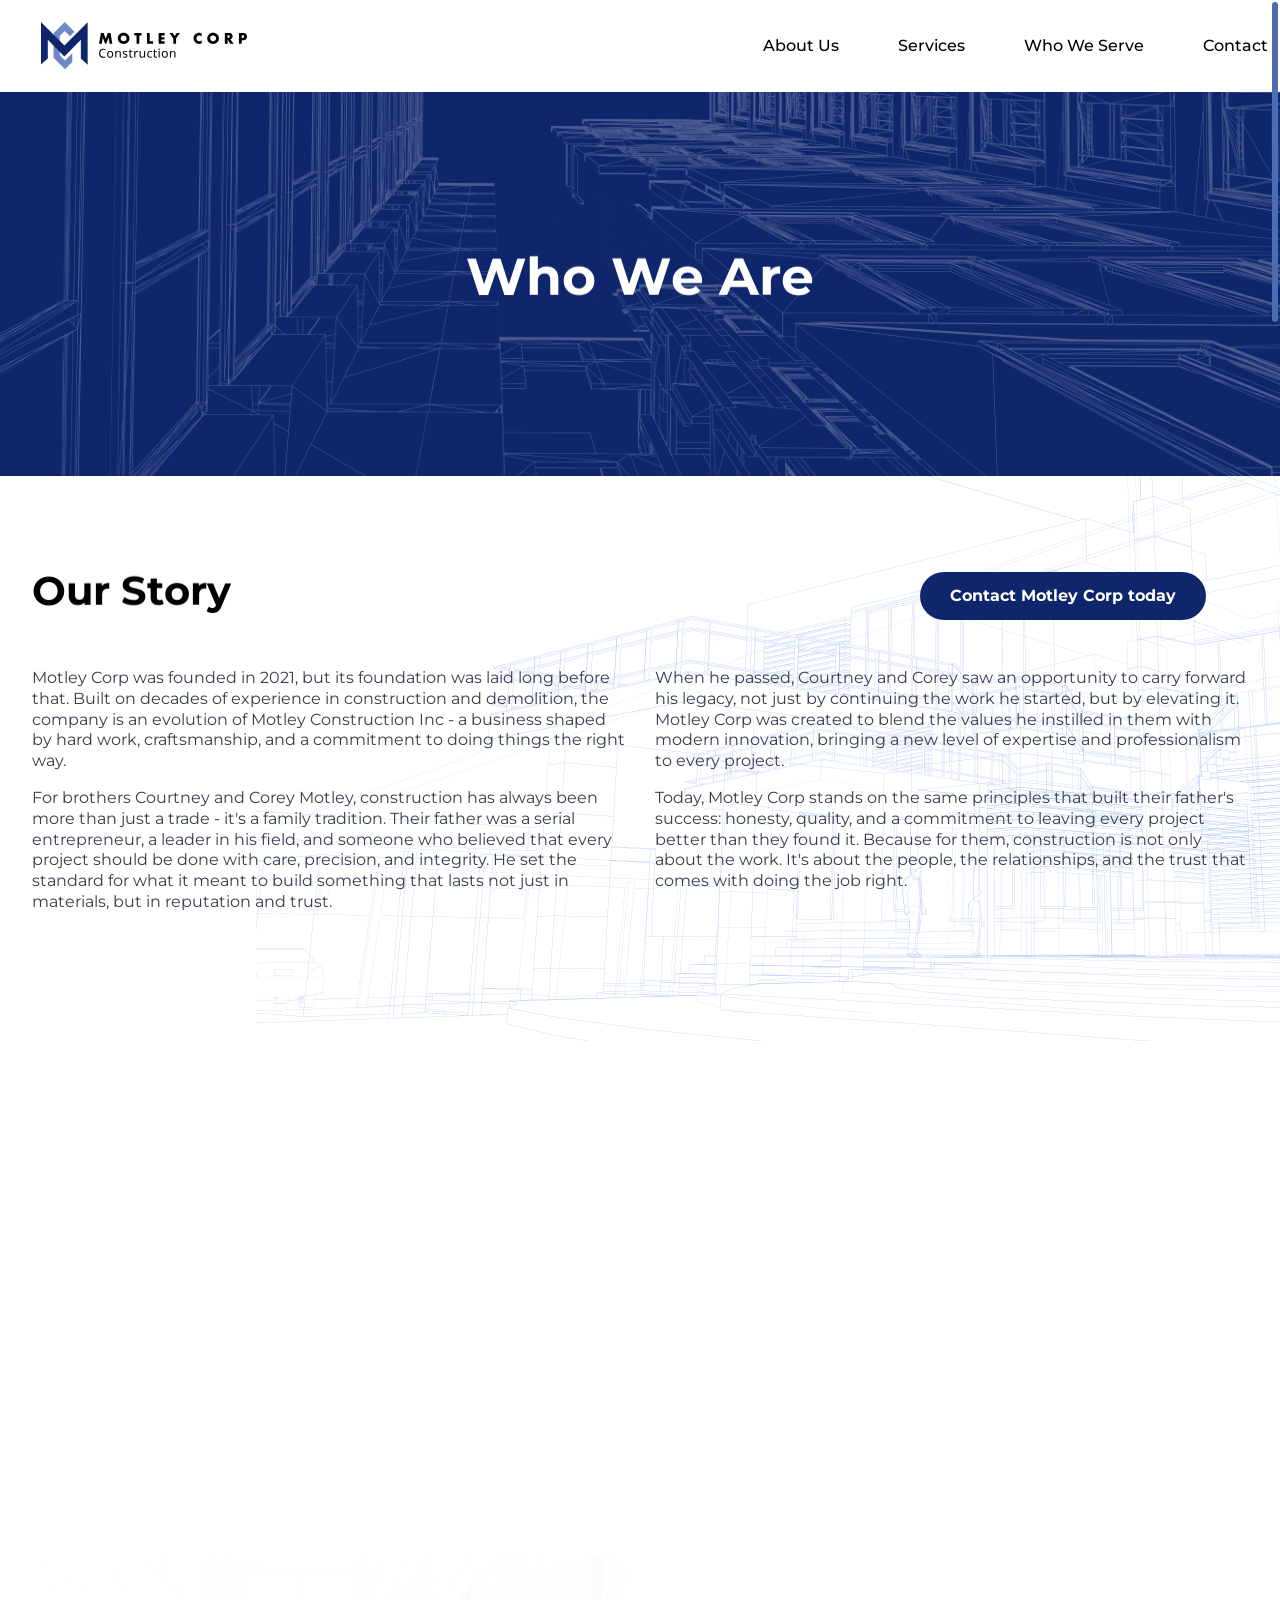
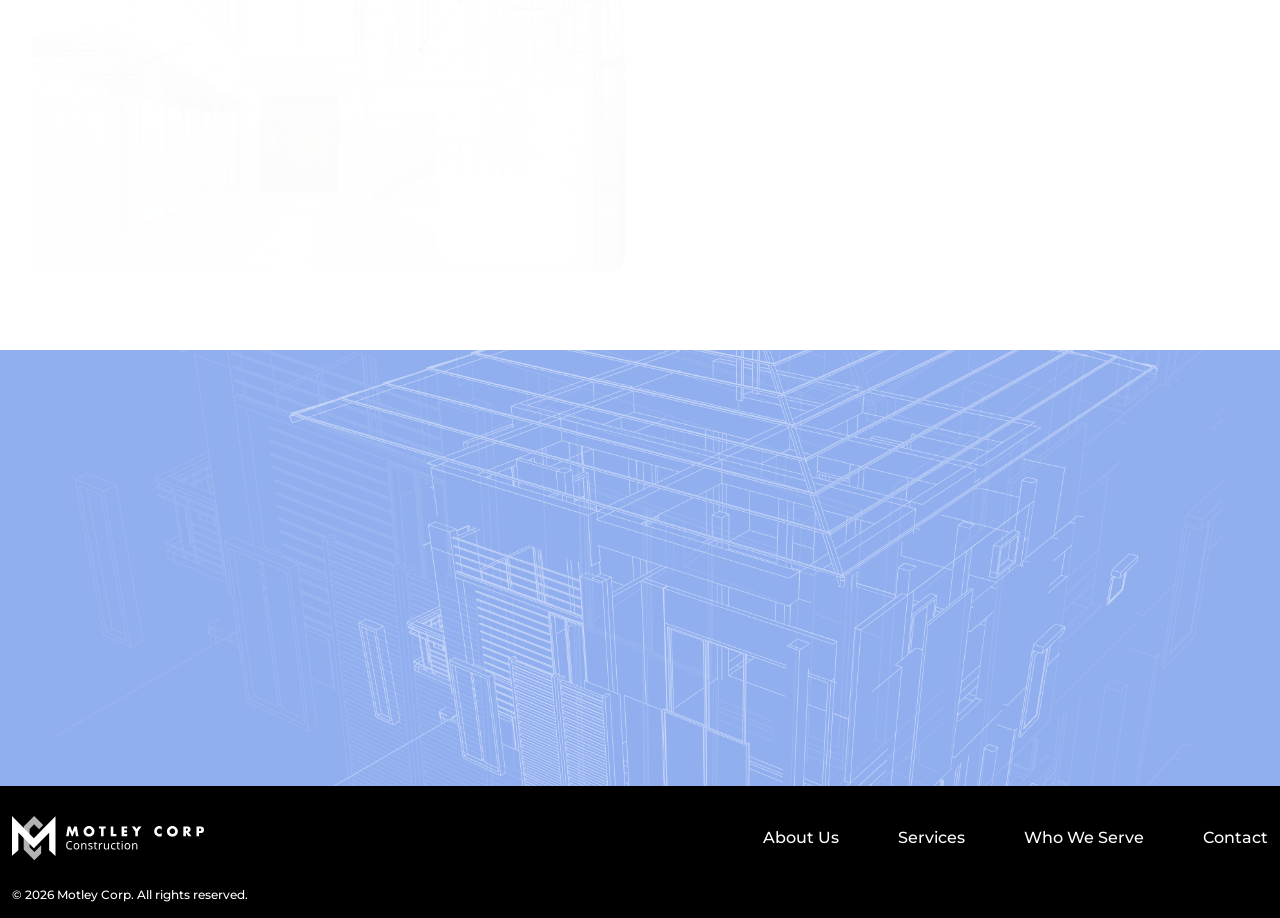
==== about.html @ 01f50917 "animation fix and about page added" ====
<!DOCTYPE html>                                                                                                                                                                    
<html lang="en">
	<head>
		<meta charset="UTF-8">
		<meta name="viewport" content="width=device-width, initial-scale=1.0">
		<title>About</title>
		<link rel="stylesheet" href="assets/css/bootstrap.min.css">
		<link rel="stylesheet" href="assets/css/overlayscrollbars.min.css">
		<link rel="stylesheet" href="assets/css/main.css">
		<link rel="stylesheet" href="assets/css/responsive.css">
	</head>
	<body data-overlayscrollbars-initialize>
		<!-- Mobile Offcanvas Menu -->                                                                                                                                                                          
		<div class="offcanvas header-offcanvas offcanvas-end" tabindex="-1" id="offcanvasRight" aria-labelledby="offcanvasRightLabel">
			<div class="offcanvas-header justify-content-end">                                                                                                                                                  
				<button type="button" class="btn-close d-flex align-items-center justify-content-center flex-column" data-bs-dismiss="offcanvas" aria-label="Close">
				<span></span>
				<span></span>
				</button>
			</div>
			<div class="offcanvas-body">
				<nav class="mobile-nav">
					<ul>
						<li><a href="#">About Us</a></li>
						<li><a href="#">Services</a></li>
						<li><a href="#">Who We Serve</a></li>
						<li><a href="#">Contact</a></li>
					</ul>
				</nav>
			</div>
		</div>
		<!-- Header Section -->
		<header class="header-area">
			<div class="container">
				<div class="row align-items-center">
					<div class="col-auto">
						<a href="index.html" class="header-logo">
						<img src="assets/image/header-logo.svg" alt="Logo">
						</a>
					</div>
					<div class="col">
						<nav class="main-menu text-end d-none d-lg-block">
							<ul>
								<li><a href="#">About Us</a></li>
								<li><a href="#">Services</a></li>
								<li><a href="#">Who We Serve</a></li>
								<li><a href="#">Contact</a></li>
							</ul>
						</nav>
						<div class="d-flex justify-content-end d-lg-none">
							<button class="humbarger-btn" type="button" data-bs-toggle="offcanvas" data-bs-target="#offcanvasRight" aria-controls="offcanvasRight" aria-label="Menu">
							<span></span>
							<span></span>
							<span></span>
							</button>
						</div>
					</div>
				</div>
			</div>
		</header>
		<!-- header fix -->
		<div class="header-fix"></div>
		<!-- header fix -->
		<!-- main -->
		<main>
			<!-- banner section start -->
			<section class="banner-area position-relative d-flex align-items-center justify-content-center secondary-banner banner-area-about">
				<div class="banner-shape-img bg-fix position-absolute top-0 start-0 h-100 w-100 z-2" style="background-image: url('assets/image/banner/about-banner-shape.png');"></div>
				<div class="container position-relative z-3">
					<div class="banner-content-wrapper text-center mx-auto">
						<h1 class="text-white hero-title mb-0">Who We Are</h1>
					</div>
				</div>
			</section>
			<!-- banner section end -->

			<!-- about container section start -->
			<section class="about-container-section position-relative z-3 overflow-hidden">
				<div class="our-story-shape bg-fix position-absolute" style="background-image: url('assets/image/about/our-story-shape-02.png');"></div>
				<!-- our story -->
				<div class="our-story-area">
					<div class="container">
							<div class="section-title-wrapper">
								<div class="row align-items-center gy-3">
									<div class="col-md-6">
										<h2 class="mb-0 hero-title">Our Story</h2>
									</div>
									<div class="col-md-6 ">
										<div class="animation-line text-md-end">
											<a href="#" class="btn-1 version-2">Contact Motley Corp today</a>
										</div>
										
									</div>
								</div>
							</div>
							<div class="our-story-des">
								<div class="row">
									<div class="col-md-6">
										<div class="animation-line mb-p" animation-dealy="0.3">
											<p>
											Motley Corp was founded in 2021, but its foundation was laid long before that. Built on decades of experience in construction and demolition, the company is an evolution of Motley Construction Inc - a business shaped by hard work, craftsmanship, and a commitment to doing things the right way.
											</p>
											<p>
											For brothers Courtney and Corey Motley, construction has always been more than just a trade - it's a family tradition. Their father was a serial entrepreneur, a leader in his field, and someone who believed that every project should be done with care, precision, and integrity. He set the standard for what it meant to build something that lasts not just in materials, but in reputation and trust.
											</p>
										</div>
		
									</div>
									<div class="col-md-6 mb-p">
										<div class="animation-line mb-p" animation-dealy="0.3">
											<p>
											When he passed, Courtney and Corey saw an opportunity to carry forward his legacy, not just by continuing the work he started, but by elevating it. Motley Corp was created to blend the values he instilled in them with modern innovation, bringing a new level of expertise and professionalism to every project.
											</p>
											<p>
											Today, Motley Corp stands on the same principles that built their father's success: honesty, quality, and a commitment to leaving every project better than they found it. Because for them, construction is not only about the work. It's about the people, the relationships, and the trust that comes with doing the job right.
											</p>
										</div>
									</div>
								</div>
							</div>

					</div>
				</div>
				<!-- values section -->
				<div class="values-section">
					<div class="container">
						<h2 class="hero-title mb-0 text-center">Our Values</h2>

						<div class="value-card-wrapper animation-line" animation-dealy="0.3">
							<div class="row gy-4">
								<div class="col-sm-6 col-lg-4">
									<div class="value-card mb-p text-center text-sm-start">
										<div class="icon-box rounded-circle mx-auto ms-sm-0 me-sm-auto d-flex align-items-center justify-content-center primary-bg">
											<img src="assets/image/value-card/value-icon-01.svg" alt="Integrity">
										</div>
										<h5>Integrity</h5>
										<p>
											We believe in transparent communication,<br> honesty, and accountability at every stage.
										</p>
									</div>
								</div>
								<div class="col-sm-6 col-lg-4">
									<div class="value-card mb-p text-center text-sm-start">
										<div class="icon-box rounded-circle mx-auto ms-sm-0 me-sm-auto d-flex align-items-center justify-content-center">
											<img src="assets/image/value-card/value-icon-02.svg" alt="Quality">
										</div>
										<h5>Quality Craftsmanship</h5>
										<p>
											Excellence is at the core of everything we do.
										</p>
									</div>
								</div>
								<div class="col-sm-6 col-lg-4">
									<div class="value-card mb-p text-center text-sm-start">
										<div class="icon-box rounded-circle mx-auto ms-sm-0 me-sm-auto d-flex align-items-center justify-content-center primary-bg">
											<img src="assets/image/value-card/value-icon-03.svg" alt="Safety">
										</div>
										<h5>Safety & Sustainability</h5>
										<p>
											We minimize environmental impact and <br>ensure safe working conditions for every<br> project.
										</p>
									</div>
								</div>
							</div>
						</div>

					</div>
				</div>
				<!-- our mission section -->
				<section class="mission-section">
						<div class="container">
							<div class="row align-items-center gx-0 gy-4">
								<div class="col">
									<div class="mission-img animation-line">
										<img src="assets/image/mission/mission-img.jpg" alt="Our Mission">
									</div>
								</div>
								
								<div class="col">
									<div class="mission-content">
										<h2 class="hero-title">Our Mission</h2>
										<div class="animation-line mb-p" animation-dealy="0.3">
											<p>
											Motley Corp is built on grit, determination, and a commitment to doing things the right way - values we carry into every project we take on. At Motley Corp, we believe construction is more than just brick and steel; it's about creating opportunity, preserving legacies, and strengthening communities. We combine time-tested techniques with modern efficiency to ensure every project is completed with integrity, precision, and pride. From demolition to development, we're here to shape the future - one build at a time.
										</p>
										</div>
									</div>
								</div>
							</div>
						</div>
					</section>
			</section>
			<!-- about container section end -->

			<!-- banner section start -->
			<section class="banner-area position-relative d-flex align-items-center justify-content-center secondary-banner  thirdary-banner overflow-hidden">
				<div class="banner-shape-img bg-fix position-absolute  z-2" style="background-image: url('assets/image/banner/cta-bottom-img.png');"></div>
				<div class="container position-relative z-3">
					<div class="banner-content-wrapper text-center mx-auto">
						<div class="banner-logo mx-auto mb-3 animation-line">
							<img src="assets/image/banner/banner-logo.svg" alt="Motley Corp Logo">
						</div>
						<h2 class="text-white hero-title mb-0">Demolishing the Past to Build the Future</h2>
					</div>
				</div>
			</section>
			<!-- banner section end -->
		</main>
		<!-- main -->
		<!-- footer section start -->
		<footer class="footer-area z-3 overflow-hidden">
			<div class="container">
				<div class="footer-top">
					<div class="row align-items-center">
						<div class="col col-auto">
							<div class="footer-logo text-center text-md-start mb-4 mb-md-0">
								<a href="index.html">
								<img src="assets/image/footer-logo.svg" alt="Motley Corp Logo">
								</a>
							</div>
						</div>
						<div class="col">
							<div class="footer-links text-center text-md-end">
								<ul class="list-unstyled mb-0">
									<li><a href="#">About Us</a></li>
									<li><a href="#">Services</a></li>
									<li><a href="#">Who We Serve</a></li>
									<li><a href="#">Contact</a></li>
								</ul>
							</div>
						</div>
					</div>
				</div>
				<div class="footer-bottom mb-p text-center text-md-start">
					<p>&copy; 2026 Motley Corp. All rights reserved.</p>
				</div>
			</div>
		</footer>
		<!-- footer section end -->
		<!-- js -->
		<script src="assets/js/jquery.min.js"></script>
		<script src="assets/js/bootstrap.bundle.min.js"></script>
		<script src="assets/js/scrollTrigger.min.js"></script>
		<script src="assets/js/gsap-split-text.js"></script>
		<script src="assets/js/gsap.min.js"></script>
		<script src="assets/js/overlayscrollbars.min.js"></script>
		<script src="assets/js/lenis.min.js"></script>
		<script src="assets/js/main.js"></script>
	</body>
</html>
---- assets/css/overlayscrollbars.min.css ----
/*! 
 * OverlayScrollbars
 * Version: 2.10.0
 * 
 * Copyright (c) Rene Haas | KingSora.
 * https://github.com/KingSora
 * 
 * Released under the MIT license.
 */.os-size-observer,.os-size-observer-listener{box-sizing:border-box;direction:inherit;overflow:hidden;pointer-events:none;scroll-behavior:auto!important;visibility:hidden}.os-size-observer,.os-size-observer-listener,.os-size-observer-listener-item,.os-size-observer-listener-item-final{left:0;position:absolute;top:0;writing-mode:horizontal-tb}.os-size-observer{border:inherit;bottom:0;box-sizing:inherit;contain:strict;display:flex;flex-direction:row;flex-wrap:nowrap;left:0;margin:-133px;padding:inherit;right:0;top:0;transform:scale(.1);z-index:-1}.os-size-observer:before{box-sizing:inherit;content:"";flex:none;height:10px;padding:10px;width:10px}.os-size-observer-appear{animation:os-size-observer-appear-animation 1ms forwards}.os-size-observer-listener{border:inherit;box-sizing:border-box;flex:auto;margin:-133px;padding:inherit;position:relative;transform:scale(10)}.os-size-observer-listener.ltr{margin-left:0;margin-right:-266px}.os-size-observer-listener.rtl{margin-left:-266px;margin-right:0}.os-size-observer-listener:empty:before{content:"";height:100%;width:100%}.os-size-observer-listener:empty:before,.os-size-observer-listener>.os-size-observer-listener-item{border:inherit;box-sizing:content-box;display:block;flex:auto;padding:inherit;position:relative}.os-size-observer-listener-scroll{box-sizing:border-box;display:flex}.os-size-observer-listener-item{bottom:0;direction:ltr;flex:none;overflow:hidden;right:0}.os-size-observer-listener-item-final{transition:none}@keyframes os-size-observer-appear-animation{0%{cursor:auto}to{cursor:none}}.os-trinsic-observer{border:none;box-sizing:border-box;contain:strict;flex:none;height:0;margin:0;max-height:1px;max-width:0;overflow:hidden;padding:0;position:relative;top:calc(100% + 1px);z-index:-1}.os-trinsic-observer:not(:empty){height:calc(100% + 1px);top:-1px}.os-trinsic-observer:not(:empty)>.os-size-observer{height:1000%;min-height:1px;min-width:1px;width:1000%}[data-overlayscrollbars-initialize],[data-overlayscrollbars-viewport~=scrollbarHidden]{scrollbar-width:none!important}[data-overlayscrollbars-initialize]::-webkit-scrollbar,[data-overlayscrollbars-initialize]::-webkit-scrollbar-corner,[data-overlayscrollbars-viewport~=scrollbarHidden]::-webkit-scrollbar,[data-overlayscrollbars-viewport~=scrollbarHidden]::-webkit-scrollbar-corner{-webkit-appearance:none!important;appearance:none!important;display:none!important;height:0!important;width:0!important}[data-overlayscrollbars-initialize]:not([data-overlayscrollbars]):not(html):not(body){overflow:auto}html[data-overlayscrollbars-body]{overflow:hidden}html[data-overlayscrollbars-body],html[data-overlayscrollbars-body]>body{height:100%;margin:0;width:100%}html[data-overlayscrollbars-body]>body{margin:0;overflow:visible}[data-overlayscrollbars]{position:relative}[data-overlayscrollbars-padding],[data-overlayscrollbars~=host]{align-items:stretch!important;display:flex;flex-direction:row!important;flex-wrap:nowrap!important;scroll-behavior:auto!important}[data-overlayscrollbars-padding],[data-overlayscrollbars-viewport]:not([data-overlayscrollbars]){border:none;box-sizing:inherit;flex:auto!important;height:auto;margin:0;min-width:0;padding:0;position:relative;width:100%;z-index:0}[data-overlayscrollbars-viewport]:not([data-overlayscrollbars]){--os-vaw:0;--os-vah:0;outline:none}[data-overlayscrollbars-viewport]:not([data-overlayscrollbars]):focus{outline:none}[data-overlayscrollbars-viewport][data-overlayscrollbars-viewport~=arrange]:before{content:"";height:var(--os-vah);min-height:1px;min-width:1px;pointer-events:none;position:absolute;width:var(--os-vaw);z-index:-1}[data-overlayscrollbars-padding],[data-overlayscrollbars-viewport],[data-overlayscrollbars]{overflow:hidden!important}[data-overlayscrollbars-padding~=noClipping],[data-overlayscrollbars~=noClipping]{overflow:visible!important}[data-overlayscrollbars-viewport~=measuring]{overflow:hidden!important;scroll-behavior:auto!important;scroll-snap-type:none!important}[data-overlayscrollbars-viewport~=overflowXVisible]:not([data-overlayscrollbars-viewport~=measuring]){overflow-x:visible!important}[data-overlayscrollbars-viewport~=overflowXHidden]{overflow-x:hidden!important}[data-overlayscrollbars-viewport~=overflowXScroll]{overflow-x:scroll!important}[data-overlayscrollbars-viewport~=overflowYVisible]:not([data-overlayscrollbars-viewport~=measuring]){overflow-y:visible!important}[data-overlayscrollbars-viewport~=overflowYHidden]{overflow-y:hidden!important}[data-overlayscrollbars-viewport~=overflowYScroll]{overflow-y:scroll!important}[data-overlayscrollbars-viewport~=noContent]:not(#osFakeId){font-size:0!important;line-height:0!important}[data-overlayscrollbars-viewport~=noContent]:not(#osFakeId):after,[data-overlayscrollbars-viewport~=noContent]:not(#osFakeId):before,[data-overlayscrollbars-viewport~=noContent]:not(#osFakeId)>*{clip:rect(0,0,0,0)!important;border-width:0!important;display:none!important;height:1px!important;margin:-1px!important;overflow:hidden!important;padding:0!important;position:absolute!important;white-space:nowrap!important;width:1px!important}[data-overlayscrollbars-viewport~=scrolling]{scroll-behavior:auto!important;scroll-snap-type:none!important}[data-overlayscrollbars-content]{box-sizing:inherit}[data-overlayscrollbars-contents]:not(#osFakeId):not([data-overlayscrollbars-padding]):not([data-overlayscrollbars-viewport]):not([data-overlayscrollbars-content]){display:contents}[data-overlayscrollbars-grid],[data-overlayscrollbars-grid] [data-overlayscrollbars-padding]{display:grid;grid-template:1fr/1fr}[data-overlayscrollbars-grid]>[data-overlayscrollbars-padding],[data-overlayscrollbars-grid]>[data-overlayscrollbars-padding]>[data-overlayscrollbars-viewport],[data-overlayscrollbars-grid]>[data-overlayscrollbars-viewport]{height:auto!important;width:auto!important}@property --os-scroll-percent{syntax:"<number>";inherits:true;initial-value:0}@property --os-viewport-percent{syntax:"<number>";inherits:true;initial-value:0}.os-scrollbar{--os-viewport-percent:0;--os-scroll-percent:0;--os-scroll-direction:0;--os-scroll-percent-directional:calc(var(--os-scroll-percent) - (var(--os-scroll-percent) + (1 - var(--os-scroll-percent))*-1)*var(--os-scroll-direction));contain:size layout;contain:size layout style;opacity:0;pointer-events:none;position:absolute;transition:opacity .15s,visibility .15s,top .15s,right .15s,bottom .15s,left .15s;visibility:hidden}body>.os-scrollbar{position:fixed;z-index:99999}.os-scrollbar-transitionless{transition:none!important}.os-scrollbar-track{border:none!important;padding:0!important;position:relative}.os-scrollbar-handle{position:absolute}.os-scrollbar-handle,.os-scrollbar-track{height:100%;pointer-events:none;width:100%}.os-scrollbar.os-scrollbar-handle-interactive .os-scrollbar-handle,.os-scrollbar.os-scrollbar-track-interactive .os-scrollbar-track{pointer-events:auto;touch-action:none}.os-scrollbar-horizontal{bottom:0;left:0}.os-scrollbar-vertical{right:0;top:0}.os-scrollbar-rtl.os-scrollbar-horizontal{right:0}.os-scrollbar-rtl.os-scrollbar-vertical{left:0;right:auto}.os-scrollbar-visible{opacity:1;visibility:visible}.os-scrollbar-auto-hide.os-scrollbar-auto-hide-hidden{opacity:0;visibility:hidden}.os-scrollbar-interaction.os-scrollbar-visible{opacity:1;visibility:visible}.os-scrollbar-unusable,.os-scrollbar-unusable *,.os-scrollbar-wheel,.os-scrollbar-wheel *{pointer-events:none!important}.os-scrollbar-unusable .os-scrollbar-handle{opacity:0!important;transition:none!important}.os-scrollbar-horizontal .os-scrollbar-handle{bottom:0;left:calc(var(--os-scroll-percent-directional)*100%);transform:translateX(calc(var(--os-scroll-percent-directional)*-100%));width:calc(var(--os-viewport-percent)*100%)}.os-scrollbar-vertical .os-scrollbar-handle{height:calc(var(--os-viewport-percent)*100%);right:0;top:calc(var(--os-scroll-percent-directional)*100%);transform:translateY(calc(var(--os-scroll-percent-directional)*-100%))}@supports (container-type:size){.os-scrollbar-track{container-type:size}.os-scrollbar-horizontal .os-scrollbar-handle{left:auto;transform:translateX(calc(var(--os-scroll-percent-directional)*100cqw + var(--os-scroll-percent-directional)*-100%))}.os-scrollbar-vertical .os-scrollbar-handle{top:auto;transform:translateY(calc(var(--os-scroll-percent-directional)*100cqh + var(--os-scroll-percent-directional)*-100%))}.os-scrollbar-rtl.os-scrollbar-horizontal .os-scrollbar-handle{left:0;right:auto}}.os-scrollbar-rtl.os-scrollbar-vertical .os-scrollbar-handle{left:0;right:auto}.os-scrollbar.os-scrollbar-horizontal.os-scrollbar-cornerless,.os-scrollbar.os-scrollbar-horizontal.os-scrollbar-cornerless.os-scrollbar-rtl{left:0;right:0}.os-scrollbar.os-scrollbar-vertical.os-scrollbar-cornerless,.os-scrollbar.os-scrollbar-vertical.os-scrollbar-cornerless.os-scrollbar-rtl{bottom:0;top:0}@media print{.os-scrollbar{display:none}}.os-scrollbar{--os-size:0;--os-padding-perpendicular:0;--os-padding-axis:0;--os-track-border-radius:0;--os-track-bg:none;--os-track-bg-hover:none;--os-track-bg-active:none;--os-track-border:none;--os-track-border-hover:none;--os-track-border-active:none;--os-handle-border-radius:0;--os-handle-bg:none;--os-handle-bg-hover:none;--os-handle-bg-active:none;--os-handle-border:none;--os-handle-border-hover:none;--os-handle-border-active:none;--os-handle-min-size:33px;--os-handle-max-size:none;--os-handle-perpendicular-size:100%;--os-handle-perpendicular-size-hover:100%;--os-handle-perpendicular-size-active:100%;--os-handle-interactive-area-offset:0}.os-scrollbar-track{background:var(--os-track-bg);border:var(--os-track-border);border-radius:var(--os-track-border-radius);transition:opacity .15s,background-color .15s,border-color .15s}.os-scrollbar-track:hover{background:var(--os-track-bg-hover);border:var(--os-track-border-hover)}.os-scrollbar-track:active{background:var(--os-track-bg-active);border:var(--os-track-border-active)}.os-scrollbar-handle{background:var(--os-handle-bg);border:var(--os-handle-border);border-radius:var(--os-handle-border-radius)}.os-scrollbar-handle:hover{background:var(--os-handle-bg-hover);border:var(--os-handle-border-hover)}.os-scrollbar-handle:active{background:var(--os-handle-bg-active);border:var(--os-handle-border-active)}.os-scrollbar-handle:before,.os-scrollbar-track:before{bottom:0;content:"";display:block;left:0;position:absolute;right:0;top:0}.os-scrollbar-horizontal{height:var(--os-size);padding:var(--os-padding-perpendicular) var(--os-padding-axis);right:var(--os-size)}.os-scrollbar-horizontal.os-scrollbar-rtl{left:var(--os-size);right:0}.os-scrollbar-horizontal .os-scrollbar-track:before{bottom:calc(var(--os-padding-perpendicular)*-1);top:calc(var(--os-padding-perpendicular)*-1)}.os-scrollbar-horizontal .os-scrollbar-handle{height:var(--os-handle-perpendicular-size);max-width:var(--os-handle-max-size);min-width:var(--os-handle-min-size);transition:opacity .15s,background-color .15s,border-color .15s,height .15s}.os-scrollbar-horizontal .os-scrollbar-handle:before{bottom:calc(var(--os-padding-perpendicular)*-1);top:calc((var(--os-padding-perpendicular) + var(--os-handle-interactive-area-offset))*-1)}.os-scrollbar-horizontal:hover .os-scrollbar-handle{height:var(--os-handle-perpendicular-size-hover)}.os-scrollbar-horizontal:active .os-scrollbar-handle{height:var(--os-handle-perpendicular-size-active)}.os-scrollbar-vertical{bottom:var(--os-size);padding:var(--os-padding-axis) var(--os-padding-perpendicular);width:var(--os-size)}.os-scrollbar-vertical .os-scrollbar-track:before{left:calc(var(--os-padding-perpendicular)*-1);right:calc(var(--os-padding-perpendicular)*-1)}.os-scrollbar-vertical .os-scrollbar-handle{max-height:var(--os-handle-max-size);min-height:var(--os-handle-min-size);transition:opacity .15s,background-color .15s,border-color .15s,width .15s;width:var(--os-handle-perpendicular-size)}.os-scrollbar-vertical .os-scrollbar-handle:before{left:calc((var(--os-padding-perpendicular) + var(--os-handle-interactive-area-offset))*-1);right:calc(var(--os-padding-perpendicular)*-1)}.os-scrollbar-vertical.os-scrollbar-rtl .os-scrollbar-handle:before{left:calc(var(--os-padding-perpendicular)*-1);right:calc((var(--os-padding-perpendicular) + var(--os-handle-interactive-area-offset))*-1)}.os-scrollbar-vertical:hover .os-scrollbar-handle{width:var(--os-handle-perpendicular-size-hover)}.os-scrollbar-vertical:active .os-scrollbar-handle{width:var(--os-handle-perpendicular-size-active)}.os-theme-none.os-scrollbar,[data-overlayscrollbars-viewport~=measuring]>.os-scrollbar{display:none!important}.os-theme-dark,.os-theme-light{--os-size:10px;--os-padding-perpendicular:2px;--os-padding-axis:2px;--os-track-border-radius:10px;--os-handle-interactive-area-offset:4px;--os-handle-border-radius:10px;box-sizing:border-box}.os-theme-dark{--os-handle-bg:rgba(0,0,0,.44);--os-handle-bg-hover:rgba(0,0,0,.55);--os-handle-bg-active:rgba(0,0,0,.66)}.os-theme-light{--os-handle-bg:hsla(0,0%,100%,.44);--os-handle-bg-hover:hsla(0,0%,100%,.55);--os-handle-bg-active:hsla(0,0%,100%,.66)}
---- assets/css/main.css ----
/* Google Font Import */
@import url('https://fonts.googleapis.com/css2?family=Montserrat:ital,wght@0,100..900;1,100..900&display=swap');

/* =========================================================
   CSS INDEX
   ---------------------------------------------------------
   1. Default / Reset Styles
   2. Typography
   3. Utilities
   4. Forms
   5. Buttons
   6. Header
   7. Banner
   8. Sections (Expertise, What We Do, Why Choose)
   9. Footer
   ========================================================= */


/* =========================
   CSS COLOR VARIABLES
   ========================= */

:root {
	/* Brand Colors */
	--color-brand-primary: #0F256C;
	--color-brand-accent: #91AFEF;
	--color-brand-green: #94C949;

	/* Text Colors */
	--color-text-body: #373C4D;
	--color-text-dark: #000;
	--color-text-white: #FFF;
	--color-text-placeholder: rgba(80, 80, 80, 0.50);

	/* Background Colors */
	--color-bg-white: #fff;
	--color-bg-black: #000;
	--color-bg-overlay: rgba(0, 0, 0, 0.5);

	/* UI Colors */
	--color-scrollbar: #4C6DB4;
	--color-border-input: #000;
	--color-shadow-header: rgba(0, 0, 0, 0.1);

	/* Font Sizes - Headings */
	--font-size-h1: 48px;
	--font-size-h2: 40px;
	--font-size-h3: 36px;
	--font-size-h4: 30px;
	--font-size-h5: 24px;
	--font-size-h6: 20px;

	/* Font Sizes - UI */
	--font-size-base: 16px;
	--font-size-sm: 12px;
	--font-size-banner-h1: 52px;
	--font-size-banner-p: 20px;

	/* Header (existing variables kept, now referencing color vars) */
	--header-padding: 22px;
	--header-bg: var(--color-bg-white);
	--header-height: 92px;
	--header-height-md: 73px;
	--brand-color: var(--color-brand-primary);
	--accent-color: var(--color-brand-accent);
	--menu-color: var(--color-text-dark);
	--hamburger-size: 43px;
	--logo-width: 206px;
	--menu-item-margin: 73px;
}


/* =========================
   1. DEFAULT / RESET
   ========================= */

/* Base font utility */
.tk-montserrat- {
	font-family: "Montserrat", sans-serif;
}

/* Global body styles */
body {
	font-family: "Montserrat", sans-serif;
	font-size: var(--font-size-base);
	line-height: 1.5;
	color: var(--color-text-body);
	background-color: var(--color-bg-white);
}

img {
	max-width: 100%;
	height: auto;
}

/* Link reset */
a {
	text-decoration: none;
	color: var(--color-text-dark);
}

a:hover {
	color: var(--color-text-dark);
}

/* Background helper */
.bg-fix {
	background-position: center;
	background-repeat: no-repeat;
	background-size: cover;
}

/* Container override */
.container {
	max-width: 1228px;
}


/* =========================
   2. TYPOGRAPHY
   ========================= */

/* Heading styles */
h1, h2, h3, h4, h5, h6 {
	font-family: "Montserrat", sans-serif;
	font-weight: 700;
	line-height: 1.2;
	color: var(--color-text-dark);
}

h1 { font-size: var(--font-size-h1); }
h2 { font-size: var(--font-size-h2); }
h3 { font-size: var(--font-size-h3); }
h4 { font-size: var(--font-size-h4); }
h5 { font-size: var(--font-size-h5); }
h6 { font-size: var(--font-size-h6); }

/* Remove last paragraph margin */

.mb-p p:last-child {
	margin-bottom: 0;
}


/* =========================
   3. UTILITIES
   ========================= */

/* Z-index helpers */
.z-4 { z-index: 4 !important; }
.z-5 { z-index: 5 !important; }
.z-6 { z-index: 6 !important; }
.z-7 { z-index: 7 !important; }
.primary-bg{
	background-color: var(--color-brand-primary) !important;
}
.accent-bg{
	background-color: var(--color-brand-accent) !important;
}

/* Scrollbar customization */
.os-scrollbar-handle {
	background: var(--color-scrollbar);
}
body > .os-scrollbar {
	z-index: 999;
}
.hero-title {
  overflow: hidden;
}
.hero-title .word-wrap {
  display: inline-block;
  white-space: nowrap;
  overflow: hidden;
}
.hero-title span {
  will-change: transform, opacity;
}
/* =========================
   LENIS (Smooth Scroll)
   ========================= */

html.lenis,
html.lenis body {
	height: auto;
}

.lenis.lenis-smooth {
	scroll-behavior: auto !important;
}

.lenis.lenis-smooth [data-lenis-prevent] {
	overscroll-behavior: contain;
}

.lenis.lenis-stopped {
	overflow: hidden;
}


/* =========================
   4. FORMS
   ========================= */

input[type="text"],
input[type="email"],
input[type="tel"],
input[type="number"],
input[type="password"],
input[type="url"],
textarea {
	width: 100%;
	padding: 12px;
	background: var(--color-bg-white);
	border: 1px solid var(--color-border-input);
	color: var(--color-text-placeholder);
	font-family: "Montserrat", sans-serif;
	font-size: var(--font-size-base);
	font-weight: 400;
	line-height: 1.5;
	opacity: 1;
}

/* Textarea height */
textarea {
	height: 116px;
}

/* Focus reset */
input:focus,
textarea:focus {
	outline: none;
	box-shadow: none;
}

/* Placeholder styling */
::placeholder {
	color: var(--color-text-placeholder);
	font-family: "Montserrat", sans-serif;
	font-size: var(--font-size-base);
	font-weight: 400;
	line-height: 1.5;
}


/* =========================
   5. BUTTONS
   ========================= */

.btn-1 {
	display: inline-block;
	padding: 11.8px 22px;
	border-radius: 29.5px;

	font-size: var(--font-size-base);
	font-weight: 700;
	color: var(--color-text-white);

	background-color: var(--color-brand-accent);
	transition: all 0.3s linear;
}

/* Variant */
.btn-1.version-2 {
	background-color: var(--color-brand-primary);
}

/* Hover states */
.btn-1:hover {
	background-color: var(--color-brand-primary);
	color: var(--color-text-white);
}

.btn-1.version-2:hover {
	background-color: var(--color-brand-accent);
}


/* =========================
   6. HEADER
   ========================= */

/* Header container */
.header-area {
	position: fixed;
	width: 100%;
	z-index: 999;
	padding: var(--header-padding) 0;
	background: var(--header-bg);
	transition: all 0.3s linear;
}

/* Active state when scrolled */
.header-area.active {
	box-shadow: 0 2px 20px var(--color-shadow-header);
}

.header-fix {
	height: var(--header-height);
}

.header-logo {
	padding-left: 29px;
}

.header-logo img {
	max-width: var(--logo-width);
}

/* Override container width inside header */
.header-area .container {
	max-width: 1308px;
}


/* =========================
   NAVIGATION
   ========================= */

/* Reset lists */
.mobile-nav ul,
.main-menu ul {
	list-style: none;
	margin: 0;
	padding: 0;
}

/* Shared menu item */
.footer-links ul li,
.main-menu ul li {
	display: inline-block;
	position: relative;
	z-index: 1;
	margin-left: var(--menu-item-margin);
}

/* Remove margin for first item */
.footer-links ul li:first-child,
.main-menu ul li:first-child {
	margin-left: 0;
}

/* Underline hover effect */
.footer-links ul li::before,
.main-menu ul li::before {
	content: "";
	position: absolute;
	left: 0;
	bottom: 0;

	width: 0;
	height: 2px;

	background-color: var(--color-brand-accent);
	transition: all 0.3s linear;
}

.footer-links ul li:hover::before,
.main-menu ul li:hover::before {
	width: 100%;
}

/* Links */
.footer-links ul li a,
.mobile-nav ul li a,
.main-menu ul li a {
	font-size: 16px;
	font-weight: 500;
	color: var(--menu-color);
	transition: all 0.3s linear;
}

.footer-links ul li:hover a,
.mobile-nav ul li:hover a,
.main-menu ul li:hover a {
	color: var(--color-brand-accent);
}

/* Mobile spacing */
.mobile-nav ul li {
	padding-bottom: 15px;
}

.mobile-nav ul li:last-child {
	padding-bottom: 0;
}


/* =========================
   HAMBURGER BUTTON
   ========================= */

.humbarger-btn {
	position: relative;
	width: var(--hamburger-size);
	height: var(--hamburger-size);

	border: 0;
	background: var(--brand-color);

	transition: background-color 0.3s linear;
}

.humbarger-btn span {
	position: absolute;
	left: 50%;
	transform: translateX(-50%);
	width: 27px;
	height: 4px;
	background-color: var(--color-text-white);
	transition: all 0.3s linear;
}

/* Lines positioning */
.humbarger-btn span:nth-child(1) { top: 13px; }
.humbarger-btn span:nth-child(2) { top: 21px; }
.humbarger-btn span:nth-child(3) { bottom: 10px; }


/* =========================
   OFFCANVAS MENU
   ========================= */

.header-offcanvas.offcanvas {
	background: var(--header-bg);
}

.header-offcanvas .offcanvas-header {
	padding: 10px 20px 30px;
}

/* Close button */
.header-offcanvas .btn-close {
	width: var(--hamburger-size);
	height: var(--hamburger-size);
	background-color: var(--brand-color);
	border: 0;
	border-radius: 0;
	padding: 0;
	margin: 0;
	opacity: 1;
	transition: background-color 0.3s linear;
}

.header-offcanvas .btn-close:focus {
	box-shadow: none;
}

/* Close icon lines */
.header-offcanvas .btn-close span {
	display: block;
	width: 27px;
	height: 5px;
	background-color: var(--color-text-white);
	transition: all 0.3s linear;
}

/* Active animation */
.header-offcanvas .btn-close.active span:nth-child(1) {
	transform: rotate(45deg) translateX(-50%);
	margin-bottom: 0;
}

.header-offcanvas .btn-close.active span:nth-child(2) {
	transform: rotate(-45deg) translateX(-50%);
	margin-top: -5px;
}

/* Mobile nav wrapper */
.mobile-nav {
	padding: 37px 0;
}

.mobile-nav a:hover {
	color: var(--accent-color);
}


/* =========================
   7. BANNER
   ========================= */

.banner-area {
	padding: 49px 0 128px;
}

/* Overlay */
.banner-area::before {
	content: "";
	position: absolute;
	inset: 0;

	background: var(--color-bg-overlay);
	z-index: 1;
}

.banner-content-wrapper {
	max-width: 1177px;
}

.banner-logo img {
    max-width: clamp(120px , 15vw , 161px);
}
.banner-area.secondary-banner.thirdary-banner h2,
.banner-content-wrapper h1 {
	font-size: var(--font-size-banner-h1);
}

.banner-inner-content {
	max-width: 831px;
}

.banner-inner-content p {
	font-size: var(--font-size-banner-p);
	font-weight: 600;
	color: var(--color-text-white);
}

.banner-content-wrapper .btn-1 {
	margin-top: 25px;
}


/* =========================
   8. SECTIONS
   ========================= */

/* Expertise */
.our-expertise-section {
	padding: 75px 0 143px;
}


/* -------- WHAT WE DO -------- */

.what-we-do-area {
	margin-bottom: 130px;
}

.what-we-do-area .section-title-wrapper {
	max-width: 761px;
	margin-bottom: 25px;
}
.value-card p ,
.what-we-do-area .section-title-wrapper p {
	line-height: 1.3;
}

/* Grid spacing */
.services-card-area .row {
	--bs-gutter-x: 21px;
	--bs-gutter-y: 21px;
}

/* Service card */
.service-card {
    display: flex;
    align-items: flex-end;
    min-height: clamp(400px, 30vw , 439px);
    padding: 18px;
    border-radius: 14px;
    overflow: hidden;
}

/* Overlay background */
.service-card::before {
	content: "";
	position: absolute;
	inset: 0;
	background: var(--color-brand-accent);
}

.service-card.version-2::before {
	background: var(--color-brand-primary);
}

/* Typography */
.choose-card-content h6,
.service-card h5 {
	line-height: 1.3;
}

.service-card p {
	font-size: var(--font-size-sm);
	line-height: 130%;
	color: var(--color-text-white);
	margin-bottom: 0;
}


/* Card background images */
.service-card-img {
	width: 100%;
	top: 0;
	left: 0;
	min-height: 282px;
	background-position: left top;
}

.service-card-img-2 {
	min-height: 272px;
	top: 8px;
	left: 20px;
}

.service-card-img-3 {
	min-height: 280px;
	top: 8px;
	left: 0;
}

.service-card-img-4 {
	min-height: 261px;
	top: 14px;
}

.service-card-img-5 {
	min-height: 293px;
}

/* Bottom section */
.section-bottom-info {
	margin-top: 68px;
}

.what-we-do-area .section-bottom-info .btn-1.version-2 {
	padding: 11.5px 39px;
}


/* -------- WHY CHOOSE -------- */

.why-choose-area .container {
	max-width: 1210px;
}

.why-choose-area .container > .row {
	--bs-gutter-x: 0;
}

.why-choose-area .section-title-wrapper {
	max-width: 292px;
}

/* Cards layout */
.why-choose-cards {
	max-width: 724px;
	margin-left: auto;
}

.why-choose-cards .row {
	--bs-gutter-x: 50px;
	--bs-gutter-y: 58px;
}

/* Card */
.choose-card {
	gap: 11px;
}

/* Icon */
.choose-card-icon {
	display: flex;
	align-items: center;
	justify-content: center;
	width: 59px;
	height: 59px;
	min-width: 59px;
	border-radius: 50%;
	background: var(--color-brand-primary);
}

.choose-card-icon.version-2 {
	background: var(--color-brand-accent);
}

.choose-card-icon img {
	width: 30px;
	height: 30px;
}

/* Text */
.choose-card-content h6 {
	font-size: var(--font-size-base);
	color: var(--color-text-body);
}

/* Background shape */
.why-choose-bg-shape {
	position: absolute;
	left: 0;
	bottom: 0;
	width: 100%;
	height: clamp(600px, 30vw, 810px);
	background-image: url('/assets/image/choose.png');
	z-index: -1;
}


/* =========================
   9. FOOTER
   ========================= */

.footer-area {
	padding: 30px 0 16px;
	background-color: var(--color-bg-black);
}

.footer-area .container {
	max-width: 1360px;
}

/* Logo + text alignment */
.footer-logo,
.footer-bottom p {
	padding-left: 54px;
}

.footer-logo img {
	max-width: clamp(150px, 15vw, 206px);
}

/* Links + text color */
.footer-bottom p,
.footer-links ul li a {
	color: var(--color-text-white);
}

/* Bottom spacing */
.footer-bottom {
	margin-top: 27px;
}

.footer-bottom p {
	font-size: var(--font-size-sm);
	font-weight: 500;
	line-height: 1.2;
}




/* secondary-banner */

.banner-area.secondary-banner {
    padding: 100px 0;
    min-height: clamp(200px , 30vw , 397px);
}
/* banner-area-about */
.banner-area.banner-area-about .banner-shape-img{
	opacity: 0.3;
}
.banner-area.banner-area-about::before {
    background: var(--color-brand-primary);
}

/* about container section start */
.about-container-section {
    padding: 91px 0 128px;
}
/* our story */
.mission-section .container,
.our-story-area .container {
    max-width: 1240px;
}
.mission-section .mission-img ,
.our-story-area .our-story-des  ,
.our-story-area .section-title-wrapper {
    padding-left: 41px;
}
.our-story-area .section-title-wrapper .btn-1.version-2 {
    padding: 11.8px 30px;
    margin-right: 42px;
}
.our-story-des p {
    line-height: 1.3;
}
/* .our-story-shape {
    width: 100%;
    min-height: clamp(500px, 90vw , 936px);
    top: -371px;
    right: -214px;
    z-index: -1;
    pointer-events: none;
} */
.our-story-shape {
    width: clamp(500px , 80vw,1440px);
    min-height: clamp(500px, 80vw , 936px);
    top: -371px;
    right: 0;
    z-index: -1;
    pointer-events: none;
}
.our-story-des {
    margin-top: 43px;
}
.values-section ,
.our-story-area {
    margin-bottom: 145px;
}
.our-story-des .row {
	--bs-gutter-x:29px;
}
/* our value area */
.values-section .container {
    max-width: 1296px;
}
.icon-box {
    width: 69.612px;
    height: 84.751px;
    background-color: var(--color-brand-accent);
	margin-bottom: 14px;
}
.value-card-wrapper {
    margin-top: 40px;
}
.value-card h5 {
    margin-bottom: 25px;
}
.value-card p {
    color: var(--color-bg-black);
    font-size: 14px;
}

/* our mission area */
.mission-section .mission-img {
    max-width: 593px;
}
.mission-content {
    max-width: 553px;
    margin-right: 0;
    margin-left: auto;
}
.mission-img img {
    border-radius: 15px;
    min-height: 270px;
    object-fit: cover;
}

/* banner  thirdary*/
.banner-area.secondary-banner.thirdary-banner {
    padding: 55px 0 125px;
    min-height: clamp(200px , 30vw , 425px);
}
.banner-area.secondary-banner.thirdary-banner::before{
	background-color: var(--color-brand-accent);
}
.banner-area.secondary-banner.thirdary-banner .banner-shape-img {
    width: clamp(400px, 100vw, 1165px);
    height: clamp(500px, 100vw, 1258px);
    top: -37vw;
    left: 50%;
    transform: translateX(-50%);
    opacity: 0.5;
}

/* banner */
---- assets/css/responsive.css ----
/* =========================================================
   RESPONSIVE STYLES
   ---------------------------------------------------------
   Breakpoints:
   1. ≤1299px  (Large Desktop)
   2. ≤1199px  (Laptop)
   3. ≤991px   (Tablet)
   4. ≤767px   (Mobile Large)
   5. ≤575px   (Mobile)
   6. ≤480px   (Small Mobile)
   7. ≤380px   (Extra Small Mobile)
   ========================================================= */


/* =========================
   ≤1299px (Large Desktop)
   ========================= */
@media (max-width: 1299px) {

	/* Adjust menu spacing */
	:root {
		--menu-item-margin: 55px;
	}

	/* Section spacing */
	.what-we-do-area {
		margin-bottom: 10vw;
	}

	/* Footer alignment reset */
	.footer-bottom p,
	.footer-logo {
		padding-left: 0;
	}
	/* about container section start */
	.mission-section .mission-img, .our-story-area .our-story-des, .our-story-area .section-title-wrapper {
		padding-left: 0;
	}
}


/* =========================
   ≤1199px (Laptop)
   ========================= */
@media (max-width: 1199px) {

	/* Adjust menu spacing */
	:root {
		--menu-item-margin: 45px;
	}

	/* Header */
	.header-logo {
		padding-left: 0;
	}

	/* Service cards */
	.service-card {
		padding: 18px 10px;
	}

	.services-card-area .row {
		--bs-gutter-x: 10px;
	}

	.section-bottom-info {
		margin-top: 7vw;
	}

	/* Why choose section layout (stacked) */
	.why-choose-area .container > .row {
		--bs-gutter-y: 8vw;
		flex-direction: column;
	}

	.why-choose-area .container > .row > .col {
		width: 100%;
	}

	/* Center align content */
	.why-choose-area .section-title-wrapper {
		max-width: 100%;
		text-align: center;
	}

	.why-choose-area .section-title-wrapper,
	.why-choose-cards {
		margin-left: auto;
		margin-right: auto;
	}

	.why-choose-cards {
		max-width: 800px;
	}

	/* Section padding */
	.our-expertise-section {
		padding: 8vw 0;
	}
	
	/* about container section start */
	.values-section, .our-story-area {
		margin-bottom: 8vw;
	}
	.mission-content {
		margin-left: 30px;
	}
}


/* =========================
   ≤991px (Tablet)
   ========================= */
@media (max-width: 991px) {

	/* Typography scaling */
	:root {
		--font-size-h1: 40px;
		--font-size-h2: 36px;
		--font-size-h3: 32px;
		--font-size-h4: 28px;
		--font-size-h5: 22px;
		--font-size-banner-h1: 40px;
		--font-size-banner-p: 18px;
	}

	/* Header */
	.header-logo img {
		max-width: 200px;
	}

	.header-area {
		padding: 15px 0;
	}

	.header-fix {
		height: var(--header-height-md);
	}

	/* Buttons (consistent scaling) */
	.our-story-area .section-title-wrapper .btn-1.version-2 , 
	.btn-1,
	.btn-1.version-2,
	.what-we-do-area .section-bottom-info .btn-1.version-2 {
		padding: 6.8px 17px;
	}

	/* Why choose grid */
	.why-choose-cards .col-auto {
		width: 50%;
	}

	.why-choose-cards .row {
		--bs-gutter-x: 24px;
		--bs-gutter-y: 35px;
	}
	/* about container section start */
	.about-container-section {
		padding: 8vw 0;
	}
	.mission-section .col {
		flex: 1 0 100%;
	}
	.mission-content ,
	.mission-section .mission-img {
		max-width: 100%;
		margin: 0;
	}
	.value-card-wrapper {
		margin-top: 8vw;
	}
	.value-card h5 {
		margin-bottom: 3vw;
	}
}


/* =========================
   ≤767px (Mobile Large)
   ========================= */
@media (max-width: 767px) {

	/* Typography scaling */
	:root {
		--font-size-h1: 36px;
		--font-size-h2: 32px;
		--font-size-h3: 30px;
		--font-size-h4: 24px;
		--font-size-h5: 20px;
		--font-size-banner-h1: 36px;
		--font-size-banner-p: 16px;
		--font-size-base: 14px;
		--menu-item-margin: 30px;
	}

	/* Header */
	.header-logo img {
		max-width: 180px;
	}

	/* Buttons */
	.our-story-area .section-title-wrapper .btn-1.version-2 ,
	.btn-1,
	.btn-1.version-2,
	.what-we-do-area .section-bottom-info .btn-1.version-2 {
		padding: 7.8px 14px;
	}

	/* Banner */
	.banner-area.secondary-banner.thirdary-banner ,
	.banner-area {
		padding: 70px 0;
	}

	/* Footer layout (stacked columns) */
	.footer-top .col {
		flex-basis: 100%;
	}
}


/* =========================
   ≤575px (Mobile)
   ========================= */
@media (max-width: 575px) {

	/* Header */
	.header-logo img {
		max-width: 150px;
	}

	/* Service card image scaling */
	.service-card-img {
		height: 100%;
		opacity: 0.5;
	}

	/* Menu spacing */
	:root {
		--menu-item-margin: 20px;
	}
}


/* =========================
   ≤480px (Small Mobile)
   ========================= */
@media (max-width: 480px) {

	/* Typography scaling */
	:root {
		--font-size-h1: 30px;
		--font-size-h2: 28px;
		--font-size-h3: 26px;
		--font-size-h4: 22px;
		--font-size-banner-h1: 30px;
		--menu-item-margin: 5px;
	}

	/* Header */
	.header-logo img {
		max-width: 150px;
	}

	/* Why choose layout (single column) */
	.why-choose-cards .col-auto {
		width: 100%;
	}

	/* Footer links */
	.footer-links ul li a {
		font-size: var(--font-size-sm);
	}

	/* about container section start */
	.values-section, .our-story-area {
		margin-bottom: 12vw;
	}
}


/* =========================
   ≤380px (Extra Small)
   ========================= */
@media (max-width: 380px) {

	/* Typography scaling */
	:root {
		--font-size-h1: 28px;
		--font-size-h2: 25px;
		--font-size-h3: 23px;
		--font-size-h4: 20px;
		--font-size-banner-h1: 28px;
		--menu-item-margin: 0;
	}

	/* Footer links stacked */
	.footer-links ul li {
		display: block;
		margin-bottom: 8px;
	}

	.footer-links ul li:last-child {
		margin-bottom: 0;
	}

	/* Remove underline effect */
	.footer-links ul li::before {
		display: none;
	}
}
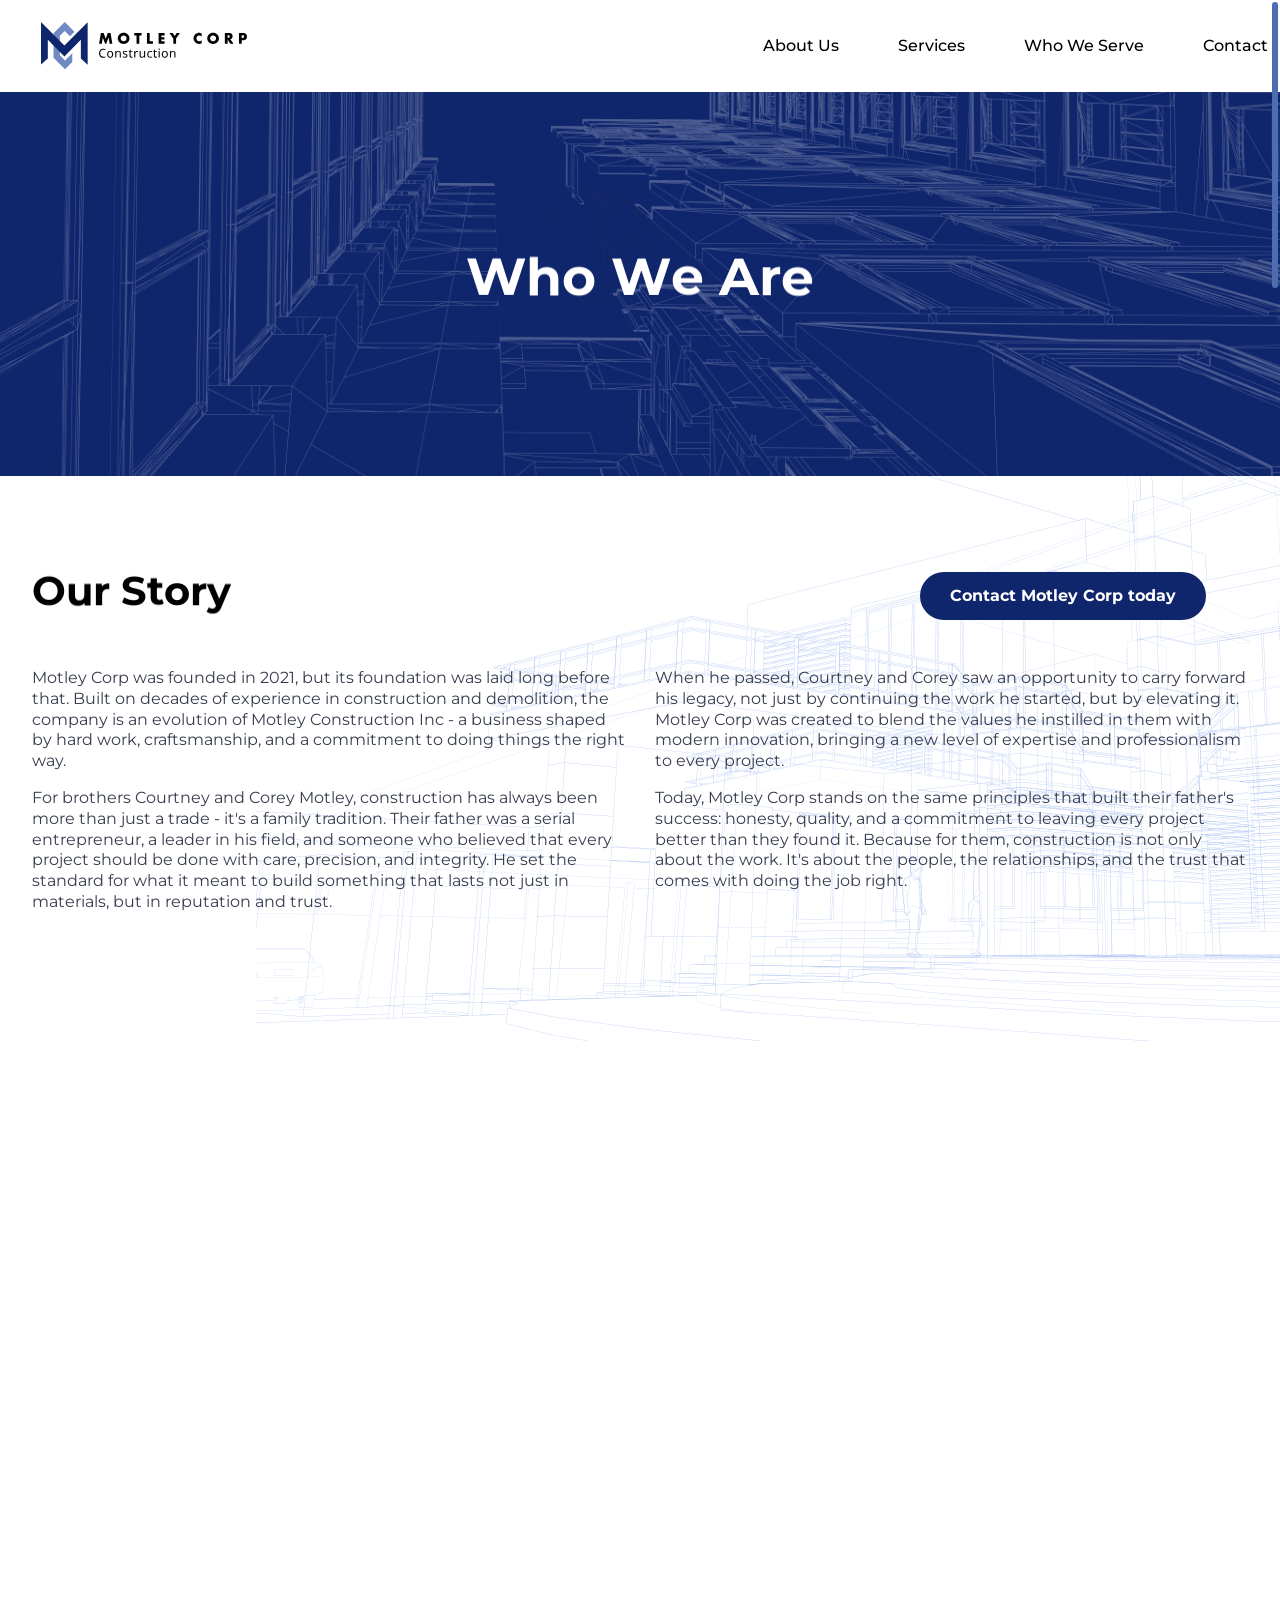
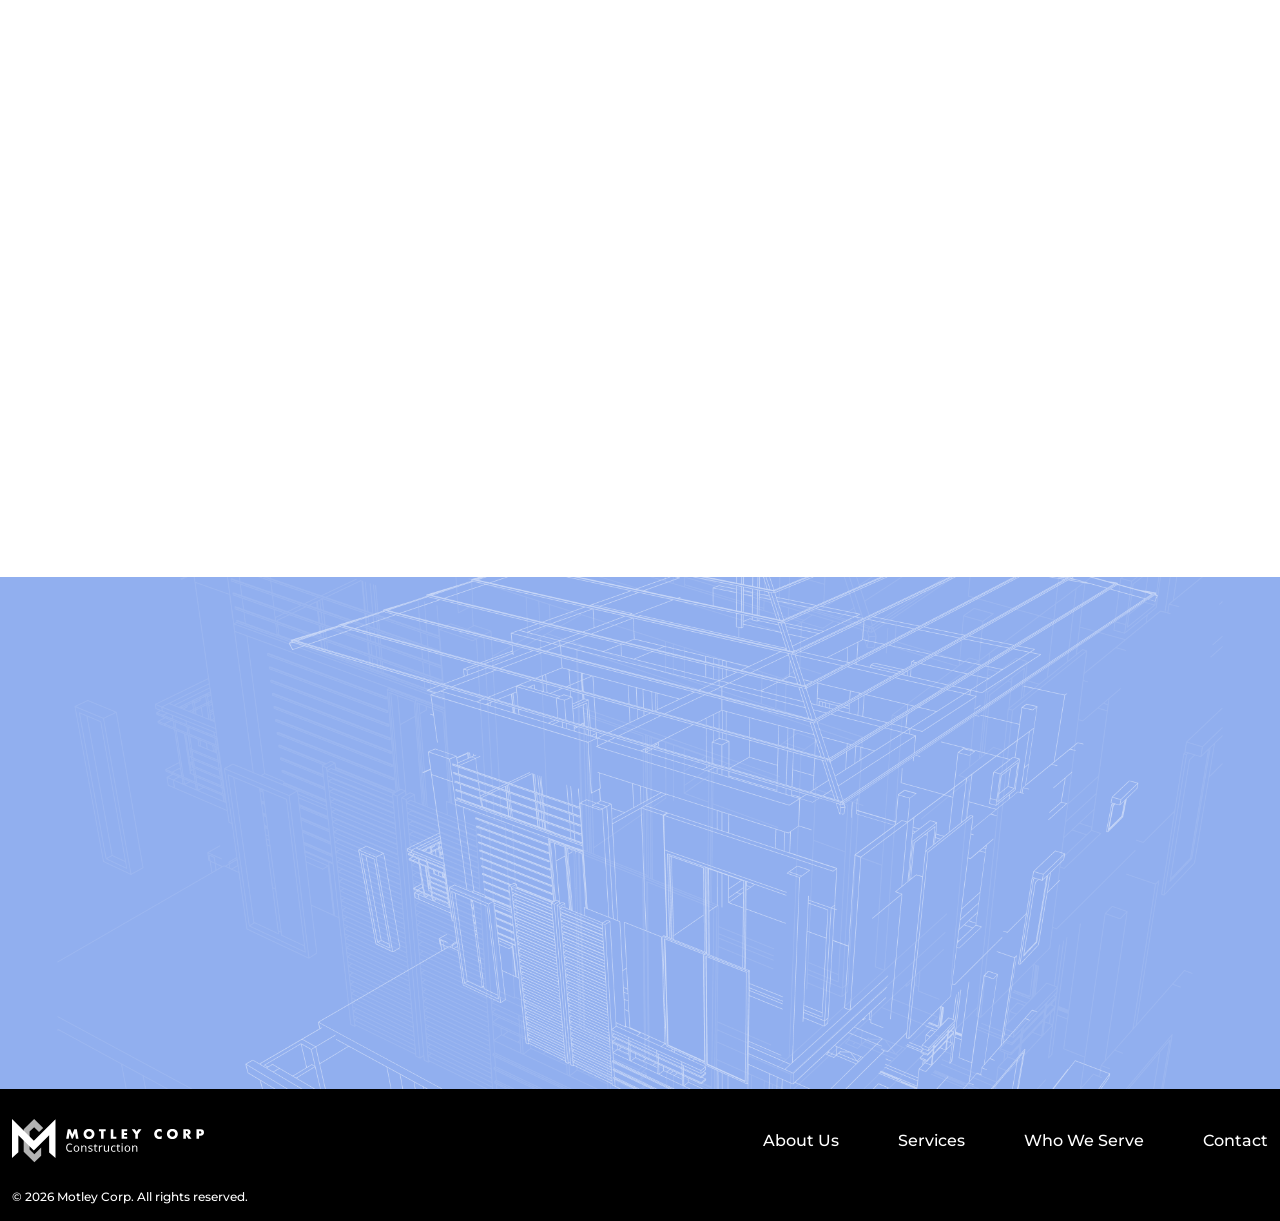
==== commit 4cd392de: "all task completed" ====
--- a/about.html
+++ b/about.html
@@ -21,8 +21,8 @@
 			<div class="offcanvas-body">
 				<nav class="mobile-nav">
 					<ul>
-						<li><a href="#">About Us</a></li>
-						<li><a href="#">Services</a></li>
+						<li><a href="about.html">About Us</a></li>
+						<li><a href="services.html">Services</a></li>
 						<li><a href="#">Who We Serve</a></li>
 						<li><a href="#">Contact</a></li>
 					</ul>
@@ -94,7 +94,7 @@
 								</div>
 							</div>
 							<div class="our-story-des">
-								<div class="row">
+								<div class="row gy-3">
 									<div class="col-md-6">
 										<div class="animation-line mb-p" animation-dealy="0.3">
 											<p>
@@ -128,7 +128,7 @@
 
 						<div class="value-card-wrapper animation-line" animation-dealy="0.3">
 							<div class="row gy-4">
-								<div class="col-sm-6 col-lg-4">
+								<div class="col col-auto">
 									<div class="value-card mb-p text-center text-sm-start">
 										<div class="icon-box rounded-circle mx-auto ms-sm-0 me-sm-auto d-flex align-items-center justify-content-center primary-bg">
 											<img src="assets/image/value-card/value-icon-01.svg" alt="Integrity">
@@ -139,7 +139,7 @@
 										</p>
 									</div>
 								</div>
-								<div class="col-sm-6 col-lg-4">
+								<div class="col col-auto">
 									<div class="value-card mb-p text-center text-sm-start">
 										<div class="icon-box rounded-circle mx-auto ms-sm-0 me-sm-auto d-flex align-items-center justify-content-center">
 											<img src="assets/image/value-card/value-icon-02.svg" alt="Quality">
@@ -150,7 +150,7 @@
 										</p>
 									</div>
 								</div>
-								<div class="col-sm-6 col-lg-4">
+								<div class="col col-auto">
 									<div class="value-card mb-p text-center text-sm-start">
 										<div class="icon-box rounded-circle mx-auto ms-sm-0 me-sm-auto d-flex align-items-center justify-content-center primary-bg">
 											<img src="assets/image/value-card/value-icon-03.svg" alt="Safety">
--- a/assets/css/main.css
+++ b/assets/css/main.css
@@ -25,6 +25,8 @@
 	--color-brand-primary: #0F256C;
 	--color-brand-accent: #91AFEF;
 	--color-brand-green: #94C949;
+	--color-brand-gold: #C5964A;
+	--color-brand-gold-light:#EBD4A4;
 
 	/* Text Colors */
 	--color-text-body: #373C4D;
@@ -40,7 +42,9 @@
 	/* UI Colors */
 	--color-scrollbar: #4C6DB4;
 	--color-border-input: #000;
+	--color-border-light: #B5C7CF;
 	--color-shadow-header: rgba(0, 0, 0, 0.1);
+
 
 	/* Font Sizes - Headings */
 	--font-size-h1: 48px;
@@ -52,6 +56,7 @@
 
 	/* Font Sizes - UI */
 	--font-size-base: 16px;
+	--font-size-md: 14px;
 	--font-size-sm: 12px;
 	--font-size-banner-h1: 52px;
 	--font-size-banner-p: 20px;
@@ -85,6 +90,7 @@
 	font-size: var(--font-size-base);
 	line-height: 1.5;
 	color: var(--color-text-body);
+	font-weight: 400;
 	background-color: var(--color-bg-white);
 }
 
@@ -151,11 +157,15 @@
 .z-5 { z-index: 5 !important; }
 .z-6 { z-index: 6 !important; }
 .z-7 { z-index: 7 !important; }
+/* background color  */
 .primary-bg{
 	background-color: var(--color-brand-primary) !important;
 }
 .accent-bg{
 	background-color: var(--color-brand-accent) !important;
+}
+.gold-bg{
+	background-color:var(--color-brand-gold) !important;
 }
 
 /* Scrollbar customization */
@@ -210,22 +220,22 @@
 input[type="url"],
 textarea {
 	width: 100%;
-	padding: 12px;
+	padding:4px 12px;
 	background: var(--color-bg-white);
-	border: 1px solid var(--color-border-input);
-	color: var(--color-text-placeholder);
+	border: 0.5px solid var(--color-border-light);
+	color: var(--color-border-input);
 	font-family: "Montserrat", sans-serif;
 	font-size: var(--font-size-base);
 	font-weight: 400;
 	line-height: 1.5;
 	opacity: 1;
+	border-radius: 4px;
 }
 
 /* Textarea height */
 textarea {
-	height: 116px;
-}
-
+    height: 88px;
+}
 /* Focus reset */
 input:focus,
 textarea:focus {
@@ -426,9 +436,23 @@
 }
 
 .header-offcanvas .offcanvas-header {
-	padding: 10px 20px 30px;
-}
-
+    padding: 20px;
+}
+.header-offcanvas .direct-contact-info a {
+    color: var(--color-text-body);
+    font-size: var(--font-size-md);
+    font-weight: 500;
+}
+.offcanvas-shape-img {
+    position: absolute;
+    left: 0;
+    top: 50%;
+    height: clamp(500px, 80vw,500px);
+    width: 100%;
+    z-index: -1;
+    opacity: 0.1;
+    transform: translateY(-50%);
+}
 /* Close button */
 .header-offcanvas .btn-close {
 	width: var(--hamburger-size);
@@ -468,7 +492,7 @@
 
 /* Mobile nav wrapper */
 .mobile-nav {
-	padding: 37px 0;
+    padding: 30px 0;
 }
 
 .mobile-nav a:hover {
@@ -486,12 +510,11 @@
 
 /* Overlay */
 .banner-area::before {
-	content: "";
-	position: absolute;
-	inset: 0;
-
-	background: var(--color-bg-overlay);
-	z-index: 1;
+    content: "";
+    position: absolute;
+    inset: 0;
+    background: var(--color-bg-overlay);
+    z-index: 1;
 }
 
 .banner-content-wrapper {
@@ -529,10 +552,7 @@
 .our-expertise-section {
 	padding: 75px 0 143px;
 }
-
-
 /* -------- WHAT WE DO -------- */
-
 .what-we-do-area {
 	margin-bottom: 130px;
 }
@@ -541,10 +561,7 @@
 	max-width: 761px;
 	margin-bottom: 25px;
 }
-.value-card p ,
-.what-we-do-area .section-title-wrapper p {
-	line-height: 1.3;
-}
+
 
 /* Grid spacing */
 .services-card-area .row {
@@ -575,6 +592,12 @@
 }
 
 /* Typography */
+.section-bottom-info p  ,
+.our-story-des p ,
+.step-label ,
+.process-content p
+.value-card p ,
+.what-we-do-area .section-title-wrapper p ,
 .choose-card-content h6,
 .service-card h5 {
 	line-height: 1.3;
@@ -746,18 +769,72 @@
     padding: 100px 0;
     min-height: clamp(200px , 30vw , 397px);
 }
+.banner-area.secondary-banner.thirdary-banner .banner-content-wrapper ,
+.banner-area.secondary-banner .banner-content-wrapper {
+    max-width: 850px;
+}
+.banner-area.secondary-banner .banner-content-wrapper p {
+    color: var(--color-bg-white);
+    font-size: var(--font-size-banner-p);
+    font-weight: 600;
+}
+.banner-area.secondary-banner::before{
+	z-index: -1;
+}
 /* banner-area-about */
-.banner-area.banner-area-about .banner-shape-img{
+.banner-shape-img{
 	opacity: 0.3;
+}
+.banner-area.banner-area-service .banner-shape-img {
+    opacity: 0.05;
+}
+.banner-shape-img.banner-shape-img-2 {
+    top: 50px;
+    height: calc(100% - 9px);
+    width: calc(100% + 148px);
+    background-position: left top;
+    left: -148px;
+}
+.banner-area.banner-area-service .banner-shape-img.banner-shape-img-2{
+	opacity: 0.4;
 }
 .banner-area.banner-area-about::before {
     background: var(--color-brand-primary);
 }
+/* banner-area-service */
+.banner-area.banner-area-service::before {
+    background: var(--color-brand-gold);
+}
+/* banner-area-serve */
+.banner-area.banner-area-serve::before {
+    background: var(--color-brand-accent);
+}
+/* banner  thirdary*/
+.banner-area.secondary-banner.thirdary-banner {
+    padding: 55px 0 125px;
+    min-height: clamp(200px , 30vw , 425px);
+}
+.banner-area.secondary-banner.thirdary-banner::before{
+	background-color: var(--color-brand-accent);
+}
+.banner-area.secondary-banner.thirdary-banner .banner-shape-img {
+    width: clamp(400px, 100vw, 1165px);
+    height: clamp(500px, 100vw, 1258px);
+    top: -37vw;
+    left: 50%;
+    transform: translateX(-50%);
+    opacity: 0.5;
+}
+
+
+/* banner  thirdary*/
+
 
 /* about container section start */
 .about-container-section {
     padding: 91px 0 128px;
 }
+
 /* our story */
 .mission-section .container,
 .our-story-area .container {
@@ -772,9 +849,7 @@
     padding: 11.8px 30px;
     margin-right: 42px;
 }
-.our-story-des p {
-    line-height: 1.3;
-}
+
 /* .our-story-shape {
     width: 100%;
     min-height: clamp(500px, 90vw , 936px);
@@ -814,6 +889,10 @@
 .value-card-wrapper {
     margin-top: 40px;
 }
+.value-card-wrapper .row {
+    --bs-gutter-x: 185px;
+    justify-content: center;
+}
 .value-card h5 {
     margin-bottom: 25px;
 }
@@ -837,22 +916,201 @@
     object-fit: cover;
 }
 
-/* banner  thirdary*/
-.banner-area.secondary-banner.thirdary-banner {
-    padding: 55px 0 125px;
-    min-height: clamp(200px , 30vw , 425px);
-}
-.banner-area.secondary-banner.thirdary-banner::before{
-	background-color: var(--color-brand-accent);
-}
-.banner-area.secondary-banner.thirdary-banner .banner-shape-img {
-    width: clamp(400px, 100vw, 1165px);
-    height: clamp(500px, 100vw, 1258px);
-    top: -37vw;
+/* =========================
+   CORE SERVICES SECTION
+========================= */
+.our-core-services {
+    padding: 64px 0 85px;
+}
+.our-core-services .container {
+    max-width: 1136px;
+}
+.core-services-card {
+    border: 1px solid #DBDFEA;
+    border-radius: 17px;
+    overflow: hidden;
+    height: 100%;
+    background-color: var(--color-bg-white);
+    transition: all 0.3s linear;
+}
+.core-card-banner {
+    height: 180px;
+    background-color: var(--color-brand-gold-light);
+    width: calc(100% + 2px);
+    margin-left: -1px;
+}
+.core-services-content {
+    padding: 20px 31px;
+}
+.core-services-content p {
+	margin-bottom: 8px;
+}
+.core-services-content ul li ,
+.core-services-content p{
+    font-size: var(--font-size-md);
+    line-height: 1.4;
+}
+.core-services-content ul {
+    list-style: none;
+    padding-left: 0;
+    margin-bottom: 0;
+}
+.core-services-content ul li {
+    position: relative;
+    padding-left: 14px;
+    margin-bottom: 3px;
+}
+.core-services-content ul li::before {
+    content: "";
+    position: absolute;
+    left: 0;
+    top: 9px;
+    height: 2px;
+    width: 2px;
+    background: var(--color-text-body);
+}
+
+/* =========================
+OUR PROCESS SECTION
+========================= */
+
+.our-process-section {
+    background-color: var(--color-bg-white);
+    position: relative;
+}
+.our-process-section .container {
+    max-width: 804px;
+}
+.process-timeline{
+    margin-top: 78px;
+}
+.process-item {
+    gap: 22px;
+    margin-bottom: 45px;
+}
+.process-item:last-child{
+	margin-bottom: 0;
+}
+.process-item > div {
+    flex-basis: 50%;
+}
+.process-img img {
+    max-width: 348px;
+    min-height: 200px;
+    object-fit: cover;
+}
+.process-line {
+    position: absolute;
     left: 50%;
+    top: 0;
+    height: 100%;
+    width: 2px;
+    background: #DBDFEA;
+    z-index: 1;
+    margin-left: -4px;
+}
+.process-content {
+    max-width: 327px;
+}
+.process-dot {
+    position: absolute;
+    left: 50%;
+    top: 0;
+    width: 17px;
+    height: 17px;
+    background-color: var(--color-brand-gold);
+    border-radius: 50%;
+    z-index: 2;
+    margin-left: -11.5px;
+}
+.step-label {
+    color: var(--color-brand-gold);
+    font-weight: 600;
+    letter-spacing: 0.7px;
+	text-transform: uppercase;
+}
+.step-label,
+.process-content p{
+    font-size: var(--font-size-md);
+}
+
+.our-process-section .section-bottom-info {
+    margin: 86px 0;
+}
+
+/* serve do area */
+.what-we-do-area.serve-do-area {
+    margin: 0;
+    padding: 65px 0;
+}
+.service-card-img.service-card-img-6 {
+    min-height: 318px;
+}
+.service-card-img.service-card-img-7 {
+    min-height: 303px;
+}
+.service-card-img.service-card-img-10 ,
+.service-card-img.service-card-img-9 {
+    min-height: 298px;
+}
+.what-we-do-area.serve-do-area .service-card{
+    padding: 50px 26px;
+}
+.what-we-do-area.serve-do-area .section-bottom-info p {
+    font-weight: 600;
+}
+.what-we-do-area.serve-do-area .section-bottom-info {
+    margin-top: 34px;
+}
+
+/* contact form  */
+
+.contact-area {
+    padding: 34px 0 41px;
+}
+.contact-wrapper {
+    border-radius: 9px;
+    border: 1px solid var(--color-border-light);
+    background: var(--color-bg-white);
+    padding: 40px 60px 67px 60px;
+    max-width: 705px;
+}
+.contact-wrapper .row {
+    --bs-gutter-y: 16px; 
+}
+.contact-info label {
+    display: block;
+    font-size: var(--font-size-md);
+    margin-bottom: 4px;
+}
+
+/* direct section area  */
+.direct-area{
+    padding: 52px 0 45px;
+}
+.direct-area .container {
+    max-width: 918px;
+}
+.direct-contact-info a {
+    color: var(--color-bg-white);
+    font-size: var(--font-size-base);
+    font-weight: 700;
+    line-height: 1.78;
+    display: inline-block;
+}
+.direct-area .hero-title {
+    max-width: 250px;
+}
+.direct-contact-info{
+    margin-left: 20px;
+}
+.direact-shpae-img {
+    position: absolute;
+    left: 50%;
+    top: 0;
+    height: 100%;
+    width: clamp(400px, 50vw , 526px);
+    opacity: 0.1;
     transform: translateX(-50%);
-    opacity: 0.5;
-}
-
-/* banner */
-
+    margin-left: 286px;
+}
--- a/assets/css/responsive.css
+++ b/assets/css/responsive.css
@@ -105,6 +105,10 @@
 	.mission-content {
 		margin-left: 30px;
 	}
+	/* direct section area  */
+	.direact-shpae-img {
+		margin-left: 0;
+	}
 }
 
 
@@ -130,7 +134,7 @@
 	}
 
 	.header-area {
-		padding: 15px 0;
+		padding: 13px 0;
 	}
 
 	.header-fix {
@@ -172,6 +176,29 @@
 	.value-card h5 {
 		margin-bottom: 3vw;
 	}
+	/* core services */
+	.core-services-content {
+		padding: 20px 15px;
+	}
+	/* =========================
+	OUR PROCESS SECTION
+	========================= */
+	.process-timeline {
+		margin-top: 50px;
+	}
+	.our-process-section .section-bottom-info {
+		margin: 10vw 0;
+	}
+	/* contact form  */
+	.contact-area {
+		padding: 35px 0;
+	}
+	.contact-wrapper {
+		padding: 40px 30px;
+	}
+	
+
+
 }
 
 
@@ -207,15 +234,35 @@
 	}
 
 	/* Banner */
+	.our-core-services ,
 	.banner-area.secondary-banner.thirdary-banner ,
 	.banner-area {
 		padding: 70px 0;
 	}
 
 	/* Footer layout (stacked columns) */
+	.process-item > div ,
 	.footer-top .col {
 		flex-basis: 100%;
 	}
+	/* =========================
+	OUR PROCESS SECTION
+	========================= */
+	.process-item {
+		flex-wrap: wrap;
+	}
+	.process-content ,
+	.process-img img {
+		max-width: 100%;
+		width: 100%;
+	}
+	.process-item {
+		margin-bottom: 5vw;
+	}
+	.process-timeline {
+		margin-top: 8vw;
+	}
+
 }
 
 
@@ -238,6 +285,20 @@
 	/* Menu spacing */
 	:root {
 		--menu-item-margin: 20px;
+	}
+	/* direct section start */
+	.direct-area {
+		padding: 40px 0;
+	}
+	.direct-area .hero-title {
+		max-width: 100%;
+	}
+	.direct-contact-info{
+		margin-left: 0px;
+	}
+	/* contact form  */
+	.contact-wrapper {
+		padding: 30px 15px;
 	}
 }
 
@@ -276,6 +337,12 @@
 	.values-section, .our-story-area {
 		margin-bottom: 12vw;
 	}
+	/* =========================
+	OUR PROCESS SECTION
+	========================= */
+	.process-item {
+		margin-bottom: 7vw;
+	}
 }
 
 
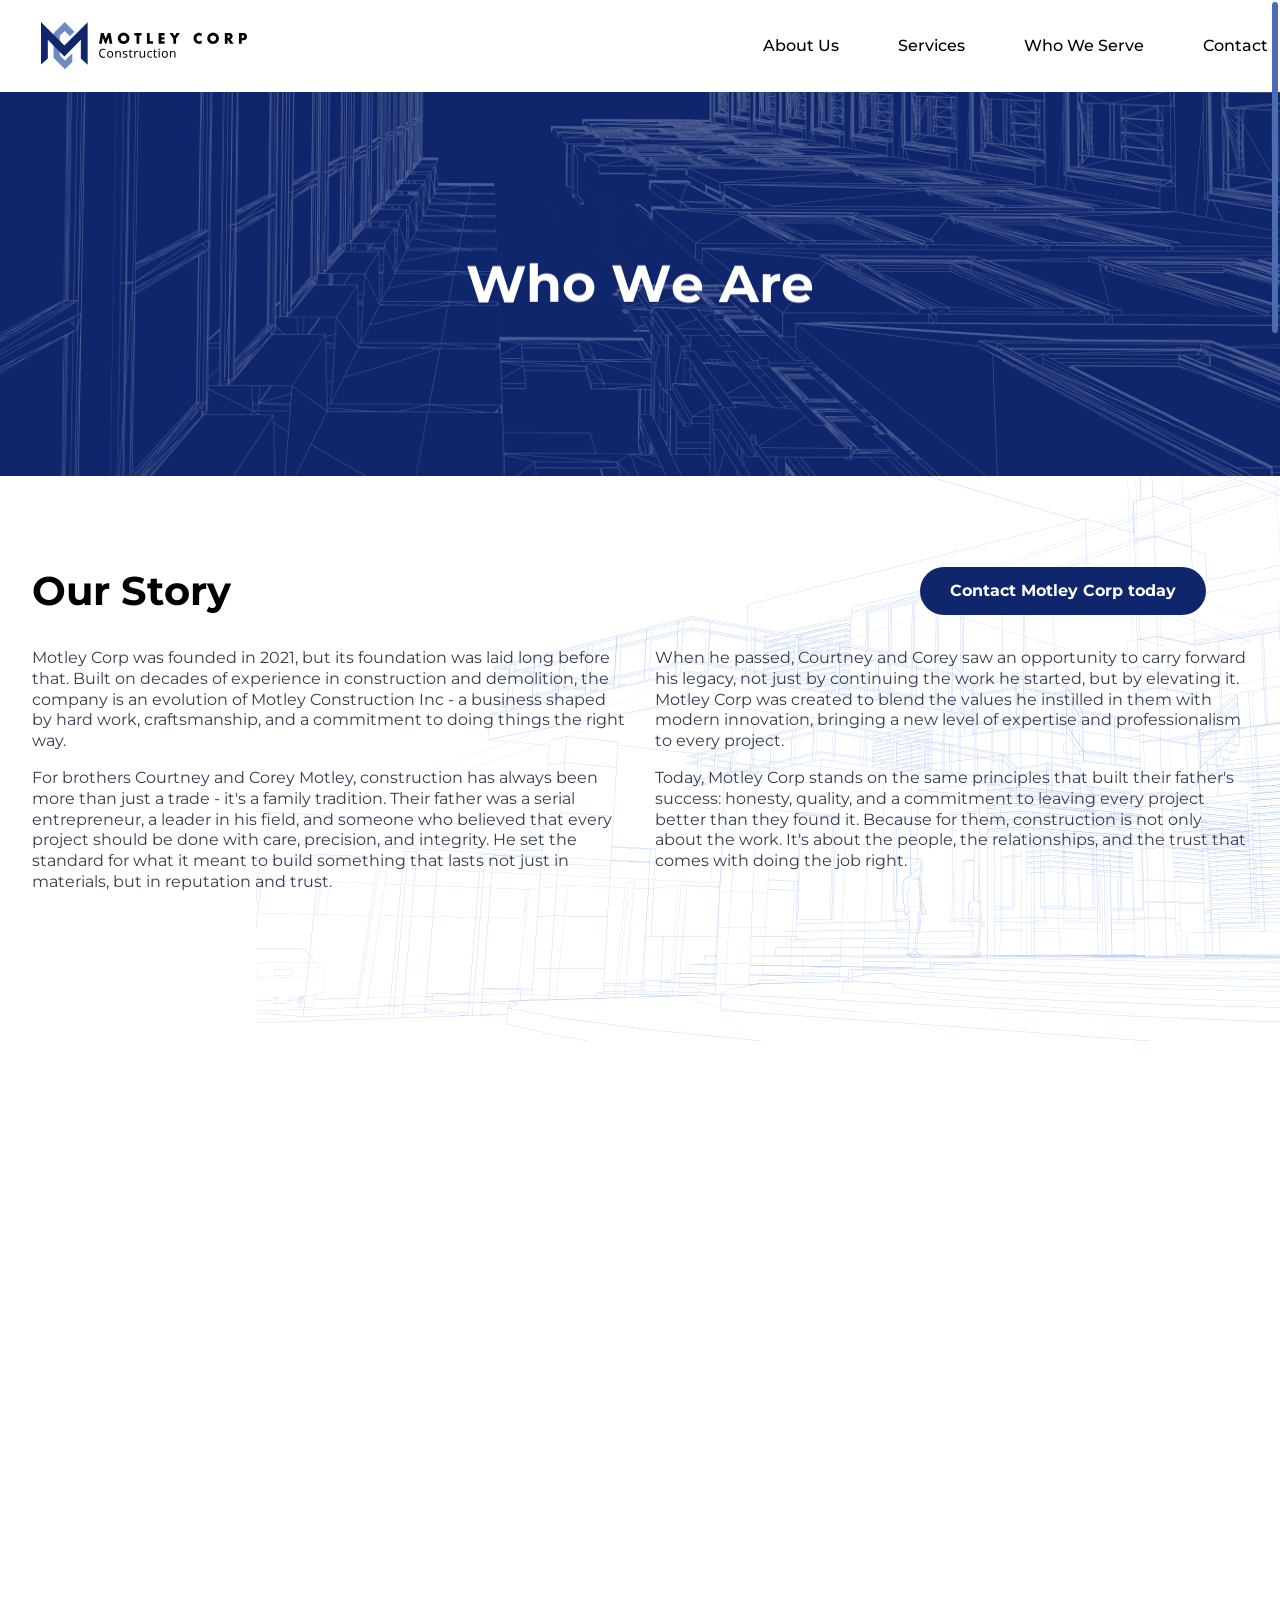
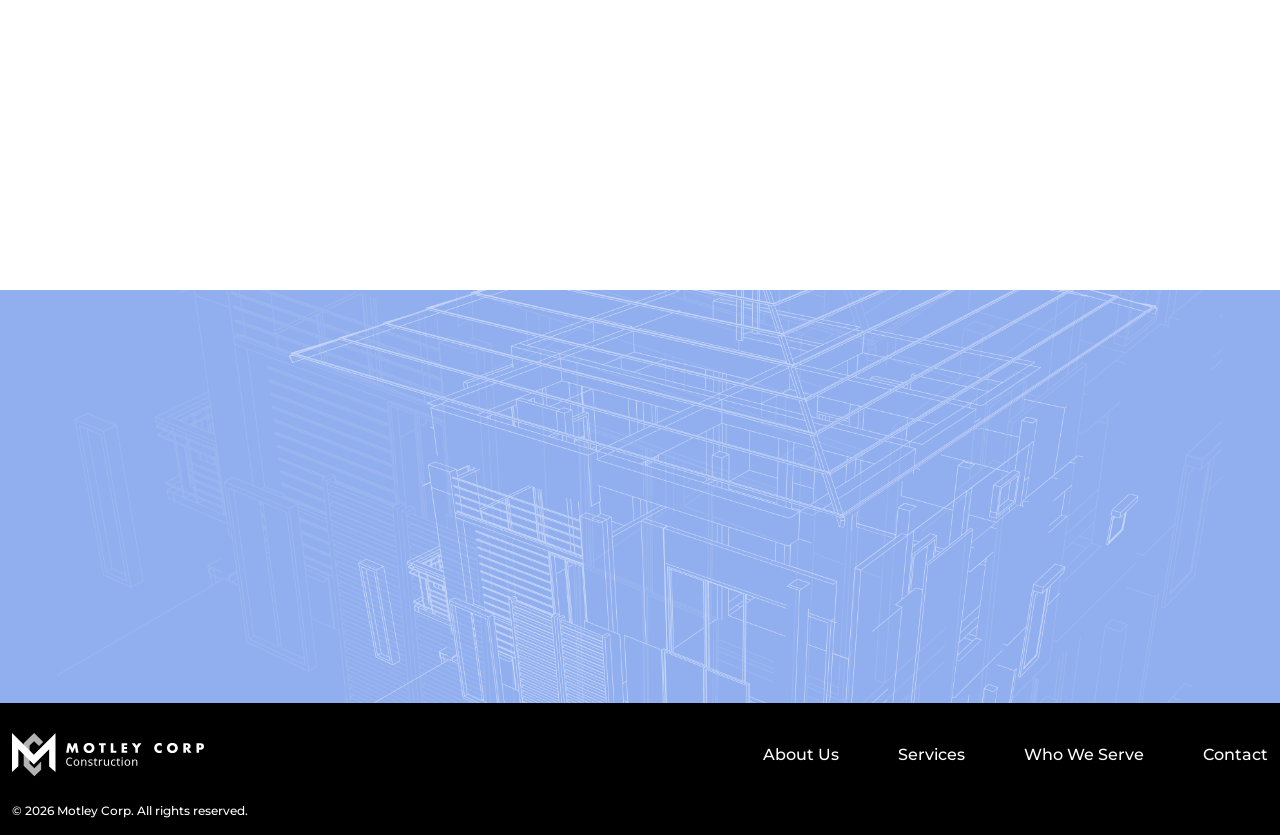
==== commit 682bbf8f: "project is done" ====
--- a/about.html
+++ b/about.html
@@ -10,8 +10,9 @@
 		<link rel="stylesheet" href="assets/css/responsive.css">
 	</head>
 	<body data-overlayscrollbars-initialize>
-		<!-- Mobile Offcanvas Menu -->                                                                                                                                                                          
+		<!-- Mobile Offcanvas Menu -->                                            
 		<div class="offcanvas header-offcanvas offcanvas-end" tabindex="-1" id="offcanvasRight" aria-labelledby="offcanvasRightLabel">
+			<div class="offcanvas-shape-img bg-fix" style="background-image: url('assets/image/offcanvas-shape.png');"></div>
 			<div class="offcanvas-header justify-content-end">                                                                                                                                                  
 				<button type="button" class="btn-close d-flex align-items-center justify-content-center flex-column" data-bs-dismiss="offcanvas" aria-label="Close">
 				<span></span>
@@ -23,10 +24,34 @@
 					<ul>
 						<li><a href="about.html">About Us</a></li>
 						<li><a href="services.html">Services</a></li>
-						<li><a href="#">Who We Serve</a></li>
-						<li><a href="#">Contact</a></li>
+						<li><a href="serve.html">Who We Serve</a></li>
+						<li><a href="contact.html">Contact</a></li>
 					</ul>
 				</nav>
+				<div class="direct-title w-100 mb-2 pb-1">
+					<h6 class="mb-0">Direct Contact Information</h6>
+				</div>
+				<div class="direct-contact-info ms-0">
+					<a href="tel:+12054414085">
+						<span>Phone:</span>
+						<span>205-441-4085</span>
+					</a>
+					<br>
+					<a href="mailto:info@motleycorp.com">
+						<span>Email:</span>
+						<span>info@motleycorp.com</span>
+					</a>
+					<br>
+					<address class="mb-0">
+						<a href="https://www.google.com/maps/place/2512+16th+St+N,+Birmingham,+AL+35204,+USA"
+						target="_blank"
+							rel="noopener noreferrer">
+							<span>Office:</span>
+							<span>2512 16th St N, Birmingham, AL</span>
+						</a>
+					</address>
+				</div>
+				
 			</div>
 		</div>
 		<!-- Header Section -->
@@ -41,10 +66,10 @@
 					<div class="col">
 						<nav class="main-menu text-end d-none d-lg-block">
 							<ul>
-								<li><a href="#">About Us</a></li>
-								<li><a href="#">Services</a></li>
-								<li><a href="#">Who We Serve</a></li>
-								<li><a href="#">Contact</a></li>
+								<li><a href="about.html">About Us</a></li>
+								<li><a href="services.html">Services</a></li>
+								<li><a href="serve.html">Who We Serve</a></li>
+								<li><a href="contact.html">Contact</a></li>
 							</ul>
 						</nav>
 						<div class="d-flex justify-content-end d-lg-none">
@@ -129,36 +154,42 @@
 						<div class="value-card-wrapper animation-line" animation-dealy="0.3">
 							<div class="row gy-4">
 								<div class="col col-auto">
-									<div class="value-card mb-p text-center text-sm-start">
+									<div class="value-card d-flex mb-p">
 										<div class="icon-box rounded-circle mx-auto ms-sm-0 me-sm-auto d-flex align-items-center justify-content-center primary-bg">
 											<img src="assets/image/value-card/value-icon-01.svg" alt="Integrity">
 										</div>
-										<h5>Integrity</h5>
-										<p>
-											We believe in transparent communication,<br> honesty, and accountability at every stage.
-										</p>
+										<div class="value-inner-card">
+											<h5>Integrity</h5>
+											<p>
+												We believe in transparent communication,<br> honesty, and accountability at every stage.
+											</p>
+										</div>
 									</div>
 								</div>
 								<div class="col col-auto">
-									<div class="value-card mb-p text-center text-sm-start">
+									<div class="value-card d-flex mb-p">
 										<div class="icon-box rounded-circle mx-auto ms-sm-0 me-sm-auto d-flex align-items-center justify-content-center">
-											<img src="assets/image/value-card/value-icon-02.svg" alt="Quality">
-										</div>
-										<h5>Quality Craftsmanship</h5>
-										<p>
-											Excellence is at the core of everything we do.
-										</p>
+											<img src="assets/image/value-card/value-icon-02.svg" alt="Integrity">
+										</div>
+										<div class="value-inner-card">
+											<h5>Quality Craftsmanship</h5>
+											<p>
+												Excellence is at the core of everything we do.
+											</p>
+										</div>
 									</div>
 								</div>
 								<div class="col col-auto">
-									<div class="value-card mb-p text-center text-sm-start">
+									<div class="value-card d-flex mb-p">
 										<div class="icon-box rounded-circle mx-auto ms-sm-0 me-sm-auto d-flex align-items-center justify-content-center primary-bg">
-											<img src="assets/image/value-card/value-icon-03.svg" alt="Safety">
-										</div>
-										<h5>Safety & Sustainability</h5>
-										<p>
-											We minimize environmental impact and <br>ensure safe working conditions for every<br> project.
-										</p>
+											<img src="assets/image/value-card/value-icon-03.svg" alt="Integrity">
+										</div>
+										<div class="value-inner-card">
+											<h5>Safety & Sustainability</h5>
+											<p>
+												We minimize environmental impact and<br> ensure safe working conditions for every <br>project.
+											</p>
+										</div>
 									</div>
 								</div>
 							</div>
@@ -178,7 +209,7 @@
 								
 								<div class="col">
 									<div class="mission-content">
-										<h2 class="hero-title">Our Mission</h2>
+										<h2 class="hero-title mb-1">Our Mission</h2>
 										<div class="animation-line mb-p" animation-dealy="0.3">
 											<p>
 											Motley Corp is built on grit, determination, and a commitment to doing things the right way - values we carry into every project we take on. At Motley Corp, we believe construction is more than just brick and steel; it's about creating opportunity, preserving legacies, and strengthening communities. We combine time-tested techniques with modern efficiency to ensure every project is completed with integrity, precision, and pride. From demolition to development, we're here to shape the future - one build at a time.
--- a/assets/css/main.css
+++ b/assets/css/main.css
@@ -1,52 +1,84 @@
-/* Google Font Import */
+/* =========================================================
+   MAIN STYLESHEET
+   ---------------------------------------------------------
+   This stylesheet defines the core visual design system
+   for the website, including typography, color scheme,
+   components, and layout patterns.
+   
+   Organized Sections:
+   1. Imports & CSS Variables
+   2. Reset & Base Styles
+   3. Typography
+   4. Utilities & Helpers
+   5. Forms & Inputs
+   6. Buttons
+   7. Header & Navigation
+   8. Navigation (Hamburger & Mobile)
+   9. Offcanvas Menu
+   10. Banner Sections
+   11. Main Content Sections
+   12. About & Company Pages
+   13. Services & Cards
+   14. Process Timeline
+   15. Contact & Direct Contact
+   16. Footer
+   ========================================================= */
+
+
+/* =========================================================
+   1. GOOGLE FONT IMPORT
+   ========================================================= */
+
 @import url('https://fonts.googleapis.com/css2?family=Montserrat:ital,wght@0,100..900;1,100..900&display=swap');
 
-/* =========================================================
-   CSS INDEX
-   ---------------------------------------------------------
-   1. Default / Reset Styles
-   2. Typography
-   3. Utilities
-   4. Forms
-   5. Buttons
-   6. Header
-   7. Banner
-   8. Sections (Expertise, What We Do, Why Choose)
-   9. Footer
-   ========================================================= */
-
-
-/* =========================
-   CSS COLOR VARIABLES
-   ========================= */
+
+/* =========================================================
+   2. ROOT CSS VARIABLES
+   =========================================================
+   
+   Comprehensive design system variables covering colors,
+   typography, spacing, transitions, sizing, and layout.
+   All values defined here for easy theme updates and
+   consistent design implementation.
+   
+   ========================================================= */
 
 :root {
-	/* Brand Colors */
+
+	/* --------- BRAND COLORS --------- */
 	--color-brand-primary: #0F256C;
 	--color-brand-accent: #91AFEF;
 	--color-brand-green: #94C949;
 	--color-brand-gold: #C5964A;
-	--color-brand-gold-light:#EBD4A4;
-
-	/* Text Colors */
+	--color-brand-gold-light: #EBD4A4;
+
+	/* --------- TEXT COLORS --------- */
 	--color-text-body: #373C4D;
 	--color-text-dark: #000;
 	--color-text-white: #FFF;
 	--color-text-placeholder: rgba(80, 80, 80, 0.50);
 
-	/* Background Colors */
+	/* --------- BACKGROUND COLORS --------- */
 	--color-bg-white: #fff;
 	--color-bg-black: #000;
 	--color-bg-overlay: rgba(0, 0, 0, 0.5);
 
-	/* UI Colors */
+	/* --------- UI & BORDER COLORS --------- */
 	--color-scrollbar: #4C6DB4;
 	--color-border-input: #000;
 	--color-border-light: #B5C7CF;
 	--color-shadow-header: rgba(0, 0, 0, 0.1);
 
-
-	/* Font Sizes - Headings */
+	/* --------- FONT FAMILIES --------- */
+	--font-family-primary: "Montserrat", sans-serif;
+
+	/* --------- FONT WEIGHTS --------- */
+	--font-weight-regular: 400;
+	--font-weight-medium: 500;
+	--font-weight-semibold: 600;
+	--font-weight-bold: 700;
+
+	/* --------- FONT SIZES - HEADINGS --------- */
 	--font-size-h1: 48px;
 	--font-size-h2: 40px;
 	--font-size-h3: 36px;
@@ -54,52 +86,189 @@
 	--font-size-h5: 24px;
 	--font-size-h6: 20px;
 
-	/* Font Sizes - UI */
+	/* --------- FONT SIZES - UI & BODY --------- */
 	--font-size-base: 16px;
 	--font-size-md: 14px;
 	--font-size-sm: 12px;
 	--font-size-banner-h1: 52px;
 	--font-size-banner-p: 20px;
 
-	/* Header (existing variables kept, now referencing color vars) */
+	/* --------- LINE HEIGHTS --------- */
+	--line-height-tight: 1.2;
+	--line-height-normal: 1.3;
+	--line-height-relaxed: 1.4;
+	--line-height-body: 1.5;
+	--line-height-percentage: 130%;
+	--line-height-generous: 1.78;
+
+	/* --------- TRANSITIONS --------- */
+	--transition-default: all 0.3s linear;
+	--transition-color: background-color 0.3s linear;
+
+	/* --------- Z-INDEX SCALE --------- */
+	--z-negative: -1;
+	--z-base: 1;
+	--z-dropdown: 2;
+	--z-sticky: 4;
+	--z-fixed: 5;
+	--z-modal: 6;
+	--z-tooltip: 7;
+	--z-header: 999;
+
+	/* --------- BORDER RADIUS --------- */
+	--radius-sm: 4px;
+	--radius-md: 9px;
+	--radius-lg: 14px;
+	--radius-xl: 15px;
+	--radius-2xl: 17px;
+	--radius-pill: 29.5px;
+	--radius-full: 50%;
+
+	/* --------- OPACITY VALUES --------- */
+	--opacity-subtle: 0.05;
+	--opacity-light: 0.1;
+	--opacity-low: 0.3;
+	--opacity-medium: 0.4;
+	--opacity-half: 0.5;
+	--opacity-full: 1;
+
+	/* --------- SPACING & SIZING --------- */
+	--size-button-padding-y: 11.8px;
+	--size-button-padding-x: 22px;
+	--size-button-padding-sm-y: 6.8px;
+	--size-button-padding-sm-x: 17px;
+	--size-button-padding-xs-y: 7.8px;
+	--size-button-padding-xs-x: 14px;
+
+	/* --------- GAP & SPACING --------- */
+	--gap-xs: 11px;
+	--gap-sm: 14px;
+	--gap-md: 22px;
+	--gap-lg: 29px;
+	--gap-xl: 50px;
+
+	/* --------- PADDING SIZES --------- */
+	--padding-xs: 4px 12px;
+	--padding-sm: 20px;
+	--padding-md: 30px 15px;
+	--padding-lg: 40px 30px;
+	--padding-xl: 40px 60px 67px 60px;
+	--padding-list: 20px 31px;
+
+	/* --------- ICON SIZES --------- */
+	--icon-size-small: 30px;
+	--icon-size-medium: 59px;
+
+	/* --------- MISC SIZING --------- */
+	--border-width-thin: 0.5px;
+	--border-width-normal: 1px;
+	--border-width-thick: 2px;
+	--line-width-divider: 2px;
+
+	/* --------- HEADER LAYOUT VARIABLES --------- */
 	--header-padding: 22px;
 	--header-bg: var(--color-bg-white);
 	--header-height: 92px;
 	--header-height-md: 73px;
+	--header-height-sm: 73px;
 	--brand-color: var(--color-brand-primary);
 	--accent-color: var(--color-brand-accent);
 	--menu-color: var(--color-text-dark);
 	--hamburger-size: 43px;
+	--hamburger-line-width: 27px;
+	--hamburger-line-height: 4px;
+	--hamburger-line-height-close: 5px;
 	--logo-width: 206px;
 	--menu-item-margin: 73px;
-}
-
-
-/* =========================
-   1. DEFAULT / RESET
-   ========================= */
-
-/* Base font utility */
+
+	/* --------- CONTAINER SIZES --------- */
+	--container-max-width: 1228px;
+	--container-header-width: 1308px;
+	--container-wide: 1360px;
+	--container-expertise: 1228px;
+	--container-why-choose: 1210px;
+	--container-services: 1136px;
+	--container-process: 804px;
+	--container-direct: 918px;
+	--container-about: 1240px;
+	--container-values: 1296px;
+
+	/* --------- MODAL & FORM SIZING --------- */
+	--form-wrapper-max-width: 705px;
+	--form-padding: 40px 60px 67px 60px;
+	--form-gutter-y: 16px;
+
+	/* --------- CARD SIZING --------- */
+	--card-border-radius: 17px;
+	--card-banner-height: 180px;
+	--service-card-min-height: clamp(400px, 30vw, 439px);
+	--service-card-img-height-1: 282px;
+	--service-card-img-height-2: 272px;
+	--service-card-img-height-3: 280px;
+	--service-card-img-height-4: 261px;
+	--service-card-img-height-5: 293px;
+	--service-card-img-height-6: 318px;
+	--service-card-img-height-7: 303px;
+	--service-card-img-height-8: 298px;
+
+	/* --------- BANNER SIZING --------- */
+	--banner-padding: 49px 0 128px;
+	--banner-padding-secondary: 100px 0;
+	--banner-padding-tertiary: 55px 0 115px;
+	--banner-min-height-secondary: clamp(200px, 30vw, 397px);
+	--banner-min-height-tertiary: clamp(200px, 30vw, 425px);
+
+	/* --------- SECTION PADDING --------- */
+	--section-padding-xl: 75px 0 143px;
+	--section-padding-lg: 91px 0 128px;
+	--section-padding-md: 64px 0 85px;
+	--section-padding-sm: 34px 0 41px;
+	--section-spacing-mb: 130px;
+
+	/* --------- PROCESS TIMELINE SIZING --------- */
+	--process-gap: 22px;
+	--process-margin-bottom: 45px;
+	--process-content-max-width: 327px;
+	--process-image-max-width: 348px;
+	--process-image-height: 130px;
+	--process-dot-size: 17px;
+
+	/* --------- SHADOW VALUES --------- */
+	--shadow-header: 0 2px 20px var(--color-shadow-header);
+}
+
+
+/* =========================================================
+   3. RESET & BASE STYLES
+   =========================================================
+   
+   Remove default browser styles and establish consistent
+   defaults for all elements.
+   
+   ========================================================= */
+
+/* Montserrat font utility class */
 .tk-montserrat- {
-	font-family: "Montserrat", sans-serif;
-}
-
-/* Global body styles */
+	font-family: var(--font-family-primary);
+}
+
+/* Global body defaults */
 body {
-	font-family: "Montserrat", sans-serif;
+	font-family: var(--font-family-primary);
 	font-size: var(--font-size-base);
-	line-height: 1.5;
+	line-height: var(--line-height-body);
 	color: var(--color-text-body);
-	font-weight: 400;
+	font-weight: var(--font-weight-regular);
 	background-color: var(--color-bg-white);
 }
 
+/* Image responsive defaults */
 img {
 	max-width: 100%;
 	height: auto;
 }
 
-/* Link reset */
+/* Reset link defaults */
 a {
 	text-decoration: none;
 	color: var(--color-text-dark);
@@ -109,31 +278,37 @@
 	color: var(--color-text-dark);
 }
 
-/* Background helper */
+/* Background image helper for cover patterns */
 .bg-fix {
 	background-position: center;
 	background-repeat: no-repeat;
 	background-size: cover;
 }
 
-/* Container override */
+/* Bootstrap container override */
 .container {
-	max-width: 1228px;
-}
-
-
-/* =========================
-   2. TYPOGRAPHY
-   ========================= */
-
-/* Heading styles */
+	max-width: var(--container-max-width);
+}
+
+
+/* =========================================================
+   4. TYPOGRAPHY
+   =========================================================
+   
+   Heading styles and text formatting rules for consistent
+   typographic hierarchy across the site.
+   
+   ========================================================= */
+
+/* Heading defaults (h1–h6) */
 h1, h2, h3, h4, h5, h6 {
-	font-family: "Montserrat", sans-serif;
-	font-weight: 700;
-	line-height: 1.2;
+	font-family: var(--font-family-primary);
+	font-weight: var(--font-weight-bold);
+	line-height: var(--line-height-tight);
 	color: var(--color-text-dark);
 }
 
+/* Individual heading sizes */
 h1 { font-size: var(--font-size-h1); }
 h2 { font-size: var(--font-size-h2); }
 h3 { font-size: var(--font-size-h3); }
@@ -141,54 +316,73 @@
 h5 { font-size: var(--font-size-h5); }
 h6 { font-size: var(--font-size-h6); }
 
-/* Remove last paragraph margin */
-
+/* Remove margin from last paragraph in container */
 .mb-p p:last-child {
 	margin-bottom: 0;
 }
 
 
-/* =========================
-   3. UTILITIES
-   ========================= */
-
-/* Z-index helpers */
-.z-4 { z-index: 4 !important; }
-.z-5 { z-index: 5 !important; }
-.z-6 { z-index: 6 !important; }
-.z-7 { z-index: 7 !important; }
-/* background color  */
-.primary-bg{
+/* =========================================================
+   5. UTILITIES & HELPERS
+   =========================================================
+   
+   Reusable utility classes for layout, positioning,
+   background colors, and visual effects.
+   
+   ========================================================= */
+
+/* Z-index stacking context helpers */
+.z-4 { z-index: var(--z-sticky) !important; }
+.z-5 { z-index: var(--z-fixed) !important; }
+.z-6 { z-index: var(--z-modal) !important; }
+.z-7 { z-index: var(--z-tooltip) !important; }
+
+/* Background color utility classes */
+.primary-bg {
 	background-color: var(--color-brand-primary) !important;
 }
-.accent-bg{
+
+.accent-bg {
 	background-color: var(--color-brand-accent) !important;
 }
-.gold-bg{
-	background-color:var(--color-brand-gold) !important;
-}
-
-/* Scrollbar customization */
+
+.gold-bg {
+	background-color: var(--color-brand-gold) !important;
+}
+
+/* Custom scrollbar styling */
 .os-scrollbar-handle {
 	background: var(--color-scrollbar);
 }
+
 body > .os-scrollbar {
-	z-index: 999;
-}
+	z-index: var(--z-header);
+}
+
+/* Hero title animation helpers */
 .hero-title {
-  overflow: hidden;
-}
+	overflow: hidden;
+}
+
 .hero-title .word-wrap {
-  display: inline-block;
-  white-space: nowrap;
-  overflow: hidden;
+    display: inline-block;
+    white-space: nowrap;
+    overflow: hidden;
+    vertical-align: top;
 }
 .hero-title span {
-  will-change: transform, opacity;
-}
-/* =========================
-   LENIS (Smooth Scroll)
-   ========================= */
+	will-change: transform, opacity;
+}
+
+
+/* =========================================================
+   6. SMOOTH SCROLL LIBRARY (LENIS)
+   =========================================================
+   
+   Styles for the Lenis smooth scrolling library.
+   Ensures smooth scroll behavior across browsers.
+   
+   ========================================================= */
 
 html.lenis,
 html.lenis body {
@@ -208,10 +402,16 @@
 }
 
 
-/* =========================
-   4. FORMS
-   ========================= */
-
+/* =========================================================
+   7. FORMS & INPUT ELEMENTS
+   =========================================================
+   
+   Styling for form controls including text inputs,
+   textareas, and focus states.
+   
+   ========================================================= */
+
+/* Input field defaults */
 input[type="text"],
 input[type="email"],
 input[type="tel"],
@@ -220,95 +420,108 @@
 input[type="url"],
 textarea {
 	width: 100%;
-	padding:4px 12px;
+	padding: var(--padding-xs);
 	background: var(--color-bg-white);
-	border: 0.5px solid var(--color-border-light);
+	border: var(--border-width-thin) solid var(--color-border-light);
 	color: var(--color-border-input);
-	font-family: "Montserrat", sans-serif;
+	font-family: var(--font-family-primary);
 	font-size: var(--font-size-base);
-	font-weight: 400;
-	line-height: 1.5;
-	opacity: 1;
-	border-radius: 4px;
-}
-
-/* Textarea height */
+	font-weight: var(--font-weight-regular);
+	line-height: var(--line-height-body);
+	opacity: var(--opacity-full);
+	border-radius: var(--radius-sm);
+}
+
+/* Textarea specific height */
 textarea {
-    height: 88px;
-}
-/* Focus reset */
+	height: 88px;
+}
+
+/* Remove default focus outline */
 input:focus,
 textarea:focus {
 	outline: none;
 	box-shadow: none;
 }
 
-/* Placeholder styling */
+/* Placeholder text styling */
 ::placeholder {
 	color: var(--color-text-placeholder);
-	font-family: "Montserrat", sans-serif;
+	font-family: var(--font-family-primary);
 	font-size: var(--font-size-base);
-	font-weight: 400;
-	line-height: 1.5;
-}
-
-
-/* =========================
-   5. BUTTONS
-   ========================= */
-
+	font-weight: var(--font-weight-regular);
+	line-height: var(--line-height-body);
+}
+
+
+/* =========================================================
+   8. BUTTONS
+   =========================================================
+   
+   Primary button component with two variants.
+   Includes hover and active states.
+   
+   ========================================================= */
+
+/* Primary button (btn-1) */
 .btn-1 {
 	display: inline-block;
-	padding: 11.8px 22px;
-	border-radius: 29.5px;
-
+	padding: var(--size-button-padding-y) var(--size-button-padding-x);
+	border-radius: var(--radius-pill);
 	font-size: var(--font-size-base);
-	font-weight: 700;
+	font-weight: var(--font-weight-bold);
 	color: var(--color-text-white);
-
 	background-color: var(--color-brand-accent);
-	transition: all 0.3s linear;
-}
-
-/* Variant */
+	transition: var(--transition-default);
+}
+
+/* Button variant (secondary color) */
 .btn-1.version-2 {
 	background-color: var(--color-brand-primary);
 }
 
-/* Hover states */
+/* Button hover state */
 .btn-1:hover {
 	background-color: var(--color-brand-primary);
 	color: var(--color-text-white);
 }
 
+/* Button variant hover state (reverses colors) */
 .btn-1.version-2:hover {
 	background-color: var(--color-brand-accent);
 }
 
 
-/* =========================
-   6. HEADER
-   ========================= */
-
-/* Header container */
+/* =========================================================
+   9. HEADER
+   =========================================================
+   
+   Fixed header with navigation, logo, and hamburger menu.
+   Includes shadow effect on scroll.
+   
+   ========================================================= */
+
+/* Header container with fixed positioning */
 .header-area {
 	position: fixed;
 	width: 100%;
-	z-index: 999;
+	z-index: var(--z-header);
 	padding: var(--header-padding) 0;
 	background: var(--header-bg);
-	transition: all 0.3s linear;
-}
-
-/* Active state when scrolled */
+	transition: var(--transition-default);
+}
+
+/* Shadow appears when scrolled */
 .header-area.active {
-	box-shadow: 0 2px 20px var(--color-shadow-header);
-}
-
+	box-shadow: var(--shadow-header);
+}
+
+/* Spacer element to prevent content overlap with fixed header */
 .header-fix {
 	height: var(--header-height);
 }
 
+/* Logo container */
 .header-logo {
 	padding-left: 29px;
 }
@@ -317,17 +530,22 @@
 	max-width: var(--logo-width);
 }
 
-/* Override container width inside header */
+/* Header container max-width override */
 .header-area .container {
-	max-width: 1308px;
-}
-
-
-/* =========================
-   NAVIGATION
-   ========================= */
-
-/* Reset lists */
+	max-width: var(--container-header-width);
+}
+
+
+/* =========================================================
+   10. NAVIGATION MENU
+   =========================================================
+   
+   Main navigation links with underline hover effect.
+   Shared styles for main menu and footer links.
+   
+   ========================================================= */
+
+/* Reset list defaults */
 .mobile-nav ul,
 .main-menu ul {
 	list-style: none;
@@ -335,58 +553,58 @@
 	padding: 0;
 }
 
-/* Shared menu item */
+/* Menu item (inline list) */
 .footer-links ul li,
 .main-menu ul li {
 	display: inline-block;
 	position: relative;
-	z-index: 1;
+	z-index: var(--z-base);
 	margin-left: var(--menu-item-margin);
 }
 
-/* Remove margin for first item */
+/* Remove left margin from first item */
 .footer-links ul li:first-child,
 .main-menu ul li:first-child {
 	margin-left: 0;
 }
 
-/* Underline hover effect */
+/* Animated underline on hover (before pseudo-element) */
 .footer-links ul li::before,
 .main-menu ul li::before {
 	content: "";
 	position: absolute;
 	left: 0;
 	bottom: 0;
-
 	width: 0;
-	height: 2px;
-
+	height: var(--line-width-divider);
 	background-color: var(--color-brand-accent);
-	transition: all 0.3s linear;
-}
-
+	transition: var(--transition-default);
+}
+
+/* Underline animation on hover */
 .footer-links ul li:hover::before,
 .main-menu ul li:hover::before {
 	width: 100%;
 }
 
-/* Links */
+/* Menu link text styling */
 .footer-links ul li a,
 .mobile-nav ul li a,
 .main-menu ul li a {
 	font-size: 16px;
-	font-weight: 500;
+	font-weight: var(--font-weight-medium);
 	color: var(--menu-color);
-	transition: all 0.3s linear;
-}
-
+	transition: var(--transition-default);
+}
+
+/* Menu link hover color */
 .footer-links ul li:hover a,
 .mobile-nav ul li:hover a,
 .main-menu ul li:hover a {
 	color: var(--color-brand-accent);
 }
 
-/* Mobile spacing */
+/* Mobile menu item spacing */
 .mobile-nav ul li {
 	padding-bottom: 15px;
 }
@@ -396,64 +614,80 @@
 }
 
 
-/* =========================
-   HAMBURGER BUTTON
-   ========================= */
-
+/* =========================================================
+   11. HAMBURGER BUTTON
+   =========================================================
+   
+   Mobile menu toggle button with animated lines.
+   
+   ========================================================= */
+
+/* Button container */
 .humbarger-btn {
 	position: relative;
 	width: var(--hamburger-size);
 	height: var(--hamburger-size);
-
 	border: 0;
 	background: var(--brand-color);
-
 	transition: background-color 0.3s linear;
 }
 
+/* Hamburger lines */
 .humbarger-btn span {
 	position: absolute;
 	left: 50%;
 	transform: translateX(-50%);
-	width: 27px;
-	height: 4px;
+	width: var(--hamburger-line-width);
+	height: var(--hamburger-line-height);
 	background-color: var(--color-text-white);
-	transition: all 0.3s linear;
-}
-
-/* Lines positioning */
+	transition: var(--transition-default);
+}
+
+/* Hamburger line positioning */
 .humbarger-btn span:nth-child(1) { top: 13px; }
 .humbarger-btn span:nth-child(2) { top: 21px; }
 .humbarger-btn span:nth-child(3) { bottom: 10px; }
 
 
-/* =========================
-   OFFCANVAS MENU
-   ========================= */
-
+/* =========================================================
+   12. OFFCANVAS MENU (Mobile Navigation)
+   =========================================================
+   
+   Side drawer menu that slides in from the side.
+   Includes close button and contact information.
+   
+   ========================================================= */
+
+/* Menu container */
 .header-offcanvas.offcanvas {
 	background: var(--header-bg);
 }
 
+/* Offcanvas header section */
 .header-offcanvas .offcanvas-header {
-    padding: 20px;
-}
+	padding: 20px;
+}
+
+/* Contact info links in menu */
 .header-offcanvas .direct-contact-info a {
-    color: var(--color-text-body);
-    font-size: var(--font-size-md);
-    font-weight: 500;
-}
+	color: var(--color-text-body);
+	font-size: var(--font-size-md);
+	font-weight: var(--font-weight-medium);
+}
+
+/* Background shape decoration in menu */
 .offcanvas-shape-img {
-    position: absolute;
-    left: 0;
-    top: 50%;
-    height: clamp(500px, 80vw,500px);
-    width: 100%;
-    z-index: -1;
-    opacity: 0.1;
-    transform: translateY(-50%);
-}
-/* Close button */
+	position: absolute;
+	left: 0;
+	top: 50%;
+	height: clamp(500px, 80vw, 500px);
+	width: 100%;
+	z-index: var(--z-negative);
+	opacity: var(--opacity-light);
+	transform: translateY(-50%);
+}
+
+/* Offcanvas close button (X icon) */
 .header-offcanvas .btn-close {
 	width: var(--hamburger-size);
 	height: var(--hamburger-size);
@@ -462,7 +696,7 @@
 	border-radius: 0;
 	padding: 0;
 	margin: 0;
-	opacity: 1;
+	opacity: var(--opacity-full);
 	transition: background-color 0.3s linear;
 }
 
@@ -470,16 +704,16 @@
 	box-shadow: none;
 }
 
-/* Close icon lines */
+/* Close button icon lines */
 .header-offcanvas .btn-close span {
 	display: block;
-	width: 27px;
-	height: 5px;
+	width: var(--hamburger-line-width);
+	height: var(--hamburger-line-height-close);
 	background-color: var(--color-text-white);
-	transition: all 0.3s linear;
-}
-
-/* Active animation */
+	transition: var(--transition-default);
+}
+
+/* Close button animation (X shape) */
 .header-offcanvas .btn-close.active span:nth-child(1) {
 	transform: rotate(45deg) translateX(-50%);
 	margin-bottom: 0;
@@ -490,9 +724,9 @@
 	margin-top: -5px;
 }
 
-/* Mobile nav wrapper */
+/* Mobile nav container */
 .mobile-nav {
-    padding: 30px 0;
+	padding: 30px 0;
 }
 
 .mobile-nav a:hover {
@@ -500,61 +734,162 @@
 }
 
 
-/* =========================
-   7. BANNER
-   ========================= */
-
+/* =========================================================
+   13. BANNER SECTIONS
+   =========================================================
+   
+   Large hero banners used across different page types.
+   Includes primary, secondary, and tertiary variants.
+   
+   ========================================================= */
+
+/* Primary banner section */
 .banner-area {
-	padding: 49px 0 128px;
-}
-
-/* Overlay */
+	padding: var(--banner-padding);
+}
+
+/* Dark overlay on banner background image */
 .banner-area::before {
-    content: "";
-    position: absolute;
-    inset: 0;
-    background: var(--color-bg-overlay);
-    z-index: 1;
-}
-
+	content: "";
+	position: absolute;
+	inset: 0;
+	background: var(--color-bg-overlay);
+	z-index: var(--z-base);
+}
+
+/* Content wrapper (max-width constraint) */
+.banner-area.secondary-banner.thirdary-banner .banner-content-wrapper ,
 .banner-content-wrapper {
 	max-width: 1177px;
 }
 
+/* Logo in banner */
 .banner-logo img {
-    max-width: clamp(120px , 15vw , 161px);
-}
+	max-width: clamp(120px, 15vw, 161px);
+}
+
+/* Banner heading (h1 and h2) */
 .banner-area.secondary-banner.thirdary-banner h2,
 .banner-content-wrapper h1 {
 	font-size: var(--font-size-banner-h1);
 }
 
+/* Inner content container */
 .banner-inner-content {
 	max-width: 831px;
 }
 
+/* Banner paragraph text */
 .banner-inner-content p {
 	font-size: var(--font-size-banner-p);
-	font-weight: 600;
+	font-weight: var(--font-weight-semibold);
 	color: var(--color-text-white);
 }
 
+/* CTA button in banner */
 .banner-content-wrapper .btn-1 {
 	margin-top: 25px;
 }
 
-
-/* =========================
-   8. SECTIONS
-   ========================= */
-
-/* Expertise */
+/* --------- Secondary Banner Variant --------- */
+
+.banner-area.secondary-banner {
+	padding: var(--banner-padding-secondary);
+	min-height: var(--banner-min-height-secondary);
+}
+.banner-area.secondary-banner .banner-content-wrapper {
+	max-width: 850px;
+}
+
+.banner-area.secondary-banner .banner-content-wrapper p {
+	color: var(--color-bg-white);
+	font-size: var(--font-size-banner-p);
+	font-weight: var(--font-weight-semibold);
+}
+
+.banner-area.secondary-banner::before {
+	z-index: var(--z-negative);
+}
+
+/* --------- Banner Shape Images --------- */
+
+/* Decorative shape background */
+.banner-shape-img {
+	opacity: var(--opacity-low);
+}
+
+.banner-area.banner-area-service .banner-shape-img {
+	opacity: var(--opacity-subtle);
+}
+
+.banner-shape-img.banner-shape-img-2 {
+	top: 50px;
+	height: calc(100% - 9px);
+	width: calc(100% + 148px);
+	background-position: left top;
+	left: -148px;
+}
+
+.banner-area.banner-area-service .banner-shape-img.banner-shape-img-2 {
+	opacity: var(--opacity-medium);
+}
+
+/* --------- Banner Color Variants --------- */
+
+/* About page banner (primary blue) */
+.banner-area.banner-area-about::before {
+	background: var(--color-brand-primary);
+}
+
+/* Services page banner (gold) */
+.banner-area.banner-area-service::before {
+	background: var(--color-brand-gold);
+}
+
+/* Service detail page banner (light blue) */
+.banner-area.banner-area-serve::before {
+	background: var(--color-brand-accent);
+}
+
+/* --------- Tertiary Banner Variant --------- */
+
+.banner-area.secondary-banner.thirdary-banner {
+	padding: var(--banner-padding-tertiary);
+	min-height: var(--banner-min-height-tertiary);
+}
+
+.banner-area.secondary-banner.thirdary-banner::before {
+	background-color: var(--color-brand-accent);
+}
+
+.banner-area.secondary-banner.thirdary-banner .banner-shape-img {
+	width: clamp(400px, 100vw, 1165px);
+	height: clamp(500px, 100vw, 1258px);
+	top: -37vw;
+	left: 50%;
+	transform: translateX(-50%);
+	opacity: var(--opacity-half);
+}
+
+
+/* =========================================================
+   14. MAIN CONTENT SECTIONS
+   =========================================================
+   
+   Expertise, What We Do, and Why Choose Us sections.
+   
+   ========================================================= */
+
+/* --------- Expertise Section --------- */
+
 .our-expertise-section {
-	padding: 75px 0 143px;
-}
-/* -------- WHAT WE DO -------- */
+	padding: var(--section-padding-xl);
+}
+
+/* --------- What We Do Section --------- */
+
 .what-we-do-area {
-	margin-bottom: 130px;
+	margin-bottom: var(--section-spacing-mb);
 }
 
 .what-we-do-area .section-title-wrapper {
@@ -562,24 +897,23 @@
 	margin-bottom: 25px;
 }
 
-
-/* Grid spacing */
+/* Service card grid spacing */
 .services-card-area .row {
 	--bs-gutter-x: 21px;
 	--bs-gutter-y: 21px;
 }
 
-/* Service card */
+/* Service card (general styles) */
 .service-card {
-    display: flex;
-    align-items: flex-end;
-    min-height: clamp(400px, 30vw , 439px);
-    padding: 18px;
-    border-radius: 14px;
-    overflow: hidden;
-}
-
-/* Overlay background */
+	display: flex;
+	align-items: flex-end;
+	min-height: var(--service-card-min-height);
+	padding: 18px;
+	border-radius: var(--radius-lg);
+	overflow: hidden;
+}
+
+/* Card background overlay */
 .service-card::before {
 	content: "";
 	position: absolute;
@@ -587,61 +921,63 @@
 	background: var(--color-brand-accent);
 }
 
+/* Card background variant (primary blue) */
 .service-card.version-2::before {
 	background: var(--color-brand-primary);
 }
 
-/* Typography */
-.section-bottom-info p  ,
-.our-story-des p ,
-.step-label ,
-.process-content p
-.value-card p ,
-.what-we-do-area .section-title-wrapper p ,
+/* Service card typography */
+.mission-content p ,
+.section-bottom-info p,
+.our-story-des p,
+.step-label,
+.process-content p,
+.value-card p,
+.what-we-do-area .section-title-wrapper p,
 .choose-card-content h6,
 .service-card h5 {
-	line-height: 1.3;
+	line-height: var(--line-height-normal);
 }
 
 .service-card p {
 	font-size: var(--font-size-sm);
-	line-height: 130%;
+	line-height: var(--line-height-percentage);
 	color: var(--color-text-white);
 	margin-bottom: 0;
 }
 
-
-/* Card background images */
+/* Service card background images */
 .service-card-img {
 	width: 100%;
 	top: 0;
 	left: 0;
-	min-height: 282px;
+	min-height: var(--service-card-img-height-1);
 	background-position: left top;
 }
 
+/* Image positioning adjustments per card */
 .service-card-img-2 {
-	min-height: 272px;
+	min-height: var(--service-card-img-height-2);
 	top: 8px;
 	left: 20px;
 }
 
 .service-card-img-3 {
-	min-height: 280px;
+	min-height: var(--service-card-img-height-3);
 	top: 8px;
 	left: 0;
 }
 
 .service-card-img-4 {
-	min-height: 261px;
+	min-height: var(--service-card-img-height-4);
 	top: 14px;
 }
 
 .service-card-img-5 {
-	min-height: 293px;
-}
-
-/* Bottom section */
+	min-height: var(--service-card-img-height-5);
+}
+
+/* Bottom section with button */
 .section-bottom-info {
 	margin-top: 68px;
 }
@@ -650,11 +986,10 @@
 	padding: 11.5px 39px;
 }
 
-
-/* -------- WHY CHOOSE -------- */
+/* --------- Why Choose Section --------- */
 
 .why-choose-area .container {
-	max-width: 1210px;
+	max-width: var(--container-why-choose);
 }
 
 .why-choose-area .container > .row {
@@ -665,7 +1000,7 @@
 	max-width: 292px;
 }
 
-/* Cards layout */
+/* Cards container (right side) */
 .why-choose-cards {
 	max-width: 724px;
 	margin-left: auto;
@@ -676,20 +1011,20 @@
 	--bs-gutter-y: 58px;
 }
 
-/* Card */
+/* Individual card */
 .choose-card {
-	gap: 11px;
-}
-
-/* Icon */
+	gap: var(--gap-xs);
+}
+
+/* Card icon (circular badge) */
 .choose-card-icon {
 	display: flex;
 	align-items: center;
 	justify-content: center;
-	width: 59px;
-	height: 59px;
-	min-width: 59px;
-	border-radius: 50%;
+	width: var(--icon-size-medium);
+	height: var(--icon-size-medium);
+	min-width: var(--icon-size-medium);
+	border-radius: var(--radius-full);
 	background: var(--color-brand-primary);
 }
 
@@ -698,17 +1033,17 @@
 }
 
 .choose-card-icon img {
-	width: 30px;
-	height: 30px;
-}
-
-/* Text */
+	width: var(--icon-size-small);
+	height: var(--icon-size-small);
+}
+
+/* Card heading */
 .choose-card-content h6 {
 	font-size: var(--font-size-base);
 	color: var(--color-text-body);
 }
 
-/* Background shape */
+/* Background decorative shape */
 .why-choose-bg-shape {
 	position: absolute;
 	left: 0;
@@ -716,401 +1051,472 @@
 	width: 100%;
 	height: clamp(600px, 30vw, 810px);
 	background-image: url('/assets/image/choose.png');
-	z-index: -1;
-}
-
-
-/* =========================
-   9. FOOTER
-   ========================= */
-
-.footer-area {
-	padding: 30px 0 16px;
-	background-color: var(--color-bg-black);
-}
-
-.footer-area .container {
-	max-width: 1360px;
-}
-
-/* Logo + text alignment */
-.footer-logo,
-.footer-bottom p {
-	padding-left: 54px;
-}
-
-.footer-logo img {
-	max-width: clamp(150px, 15vw, 206px);
-}
-
-/* Links + text color */
-.footer-bottom p,
-.footer-links ul li a {
-	color: var(--color-text-white);
-}
-
-/* Bottom spacing */
-.footer-bottom {
-	margin-top: 27px;
-}
-
-.footer-bottom p {
-	font-size: var(--font-size-sm);
-	font-weight: 500;
-	line-height: 1.2;
-}
-
-
-
-
-/* secondary-banner */
-
-.banner-area.secondary-banner {
-    padding: 100px 0;
-    min-height: clamp(200px , 30vw , 397px);
-}
-.banner-area.secondary-banner.thirdary-banner .banner-content-wrapper ,
-.banner-area.secondary-banner .banner-content-wrapper {
-    max-width: 850px;
-}
-.banner-area.secondary-banner .banner-content-wrapper p {
-    color: var(--color-bg-white);
-    font-size: var(--font-size-banner-p);
-    font-weight: 600;
-}
-.banner-area.secondary-banner::before{
-	z-index: -1;
-}
-/* banner-area-about */
-.banner-shape-img{
-	opacity: 0.3;
-}
-.banner-area.banner-area-service .banner-shape-img {
-    opacity: 0.05;
-}
-.banner-shape-img.banner-shape-img-2 {
-    top: 50px;
-    height: calc(100% - 9px);
-    width: calc(100% + 148px);
-    background-position: left top;
-    left: -148px;
-}
-.banner-area.banner-area-service .banner-shape-img.banner-shape-img-2{
-	opacity: 0.4;
-}
-.banner-area.banner-area-about::before {
-    background: var(--color-brand-primary);
-}
-/* banner-area-service */
-.banner-area.banner-area-service::before {
-    background: var(--color-brand-gold);
-}
-/* banner-area-serve */
-.banner-area.banner-area-serve::before {
-    background: var(--color-brand-accent);
-}
-/* banner  thirdary*/
-.banner-area.secondary-banner.thirdary-banner {
-    padding: 55px 0 125px;
-    min-height: clamp(200px , 30vw , 425px);
-}
-.banner-area.secondary-banner.thirdary-banner::before{
-	background-color: var(--color-brand-accent);
-}
-.banner-area.secondary-banner.thirdary-banner .banner-shape-img {
-    width: clamp(400px, 100vw, 1165px);
-    height: clamp(500px, 100vw, 1258px);
-    top: -37vw;
-    left: 50%;
-    transform: translateX(-50%);
-    opacity: 0.5;
-}
-
-
-/* banner  thirdary*/
-
-
-/* about container section start */
+	z-index: var(--z-negative);
+}
+
+
+/* =========================================================
+   15. ABOUT & COMPANY PAGES
+   =========================================================
+   
+   About page sections including company story, mission,
+   values, and core services.
+   
+   ========================================================= */
+
+/* --------- Container & General Layout --------- */
+
 .about-container-section {
-    padding: 91px 0 128px;
-}
-
-/* our story */
+	padding: var(--section-padding-lg);
+}
+
+/* --------- Our Story Section --------- */
+
 .mission-section .container,
 .our-story-area .container {
-    max-width: 1240px;
-}
-.mission-section .mission-img ,
-.our-story-area .our-story-des  ,
+	max-width: var(--container-about);
+}
+
+.mission-section .mission-img,
+.our-story-area .our-story-des,
 .our-story-area .section-title-wrapper {
-    padding-left: 41px;
-}
+	padding-left: 41px;
+}
+
 .our-story-area .section-title-wrapper .btn-1.version-2 {
-    padding: 11.8px 30px;
-    margin-right: 42px;
-}
-
-/* .our-story-shape {
-    width: 100%;
-    min-height: clamp(500px, 90vw , 936px);
-    top: -371px;
-    right: -214px;
-    z-index: -1;
-    pointer-events: none;
-} */
+	padding: 11.8px 30px;
+	margin-right: 42px;
+}
+
+/* Decorative background shape */
 .our-story-shape {
-    width: clamp(500px , 80vw,1440px);
-    min-height: clamp(500px, 80vw , 936px);
-    top: -371px;
-    right: 0;
-    z-index: -1;
-    pointer-events: none;
-}
+	width: clamp(500px, 80vw, 1440px);
+	min-height: clamp(500px, 80vw, 936px);
+	top: -371px;
+	right: 0;
+	z-index: var(--z-negative);
+	pointer-events: none;
+}
+
 .our-story-des {
-    margin-top: 43px;
-}
-.values-section ,
+	margin-top: 33px;
+}
+
+/* Grid spacing within story section */
+.our-story-des .row {
+	--bs-gutter-x: 29px;
+}
+
+/* Section spacing */
+.values-section,
 .our-story-area {
-    margin-bottom: 145px;
-}
-.our-story-des .row {
-	--bs-gutter-x:29px;
-}
-/* our value area */
+	margin-bottom: 135px;
+}
+
+/* --------- Values Section --------- */
+
 .values-section .container {
-    max-width: 1296px;
+	max-width: var(--container-values);
+}
+
+/* Icon box styling */
+.value-card {
+    flex-direction: column;
+    gap: var(--gap-sm);
 }
 .icon-box {
     width: 69.612px;
     height: 84.751px;
     background-color: var(--color-brand-accent);
-	margin-bottom: 14px;
-}
+	flex-shrink:0;
+}
+
+/* Values cards wrapper */
 .value-card-wrapper {
-    margin-top: 40px;
-}
+	margin-top: 30px;
+}
+
 .value-card-wrapper .row {
-    --bs-gutter-x: 185px;
-    justify-content: center;
-}
+	--bs-gutter-x: 185px;
+	justify-content: center;
+}
+
+/* Individual value card */
 .value-card h5 {
-    margin-bottom: 25px;
-}
+	margin-bottom: 25px;
+}
+
 .value-card p {
+	color: var(--color-bg-black);
+	font-size: 14px;
+}
+
+/* --------- Mission Section --------- */
+
+.mission-section .mission-img {
+	max-width: 593px;
+}
+
+/* Mission content container */
+.mission-content {
+	max-width: 553px;
+	margin-right: 0;
+	margin-left: auto;
+}
+
+/* Mission image styling */
+.mission-img img {
+	border-radius: var(--radius-xl);
+	min-height: 270px;
+	object-fit: cover;
+}
+.mission-content p {
     color: var(--color-bg-black);
-    font-size: 14px;
-}
-
-/* our mission area */
-.mission-section .mission-img {
-    max-width: 593px;
-}
-.mission-content {
-    max-width: 553px;
-    margin-right: 0;
-    margin-left: auto;
-}
-.mission-img img {
-    border-radius: 15px;
-    min-height: 270px;
-    object-fit: cover;
-}
-
-/* =========================
-   CORE SERVICES SECTION
-========================= */
+    font-weight: var(--font-weight-medium);
+
+}
+
+
+/* =========================================================
+   16. CORE SERVICES SECTION
+   =========================================================
+   
+   Grid of service cards with icons, descriptions,
+   and feature lists.
+   
+   ========================================================= */
+
 .our-core-services {
-    padding: 64px 0 85px;
-}
+	padding: var(--section-padding-md);
+}
+
 .our-core-services .container {
-    max-width: 1136px;
-}
+	max-width: var(--container-services);
+}
+
+/* Service card container */
 .core-services-card {
-    border: 1px solid #DBDFEA;
-    border-radius: 17px;
-    overflow: hidden;
-    height: 100%;
-    background-color: var(--color-bg-white);
-    transition: all 0.3s linear;
-}
+	border: var(--border-width-normal) solid #DBDFEA;
+	border-radius: var(--card-border-radius);
+	overflow: hidden;
+	height: 100%;
+	background-color: var(--color-bg-white);
+	transition: var(--transition-default);
+}
+
+/* Card header (banner) */
 .core-card-banner {
-    height: 180px;
-    background-color: var(--color-brand-gold-light);
-    width: calc(100% + 2px);
-    margin-left: -1px;
-}
+	height: var(--card-banner-height);
+	background-color: var(--color-brand-gold-light);
+	width: calc(100% + 2px);
+	margin-left: -1px;
+}
+
+/* Card body content */
 .core-services-content {
-    padding: 20px 31px;
-}
+	padding: var(--padding-list);
+}
+
 .core-services-content p {
 	margin-bottom: 8px;
 }
-.core-services-content ul li ,
-.core-services-content p{
-    font-size: var(--font-size-md);
-    line-height: 1.4;
-}
+
+/* Feature list text */
+.core-services-content ul li,
+.core-services-content p {
+	font-size: var(--font-size-md);
+	line-height: var(--line-height-relaxed);
+}
+
+/* Feature list styling */
 .core-services-content ul {
-    list-style: none;
-    padding-left: 0;
-    margin-bottom: 0;
-}
+	list-style: none;
+	padding-left: 0;
+	margin-bottom: 0;
+}
+
 .core-services-content ul li {
-    position: relative;
-    padding-left: 14px;
-    margin-bottom: 3px;
-}
+	position: relative;
+	padding-left: 14px;
+	margin-bottom: 3px;
+}
+
+/* List item bullet point */
 .core-services-content ul li::before {
-    content: "";
-    position: absolute;
-    left: 0;
-    top: 9px;
-    height: 2px;
-    width: 2px;
-    background: var(--color-text-body);
-}
-
-/* =========================
-OUR PROCESS SECTION
-========================= */
+	content: "";
+	position: absolute;
+	left: 0;
+	top: 9px;
+	height: var(--line-width-divider);
+	width: 2px;
+	background: var(--color-text-body);
+}
+
+
+/* =========================================================
+   17. PROCESS TIMELINE SECTION
+   =========================================================
+   
+   Step-by-step process visualization with timeline line,
+   dots, and alternating layout.
+   
+   ========================================================= */
 
 .our-process-section {
-    background-color: var(--color-bg-white);
-    position: relative;
-}
+	background-color: var(--color-bg-white);
+	position: relative;
+}
+
 .our-process-section .container {
-    max-width: 804px;
-}
-.process-timeline{
-    margin-top: 78px;
-}
+	max-width: var(--container-process);
+}
+
+/* Timeline wrapper */
+.process-timeline {
+	margin-top: 78px;
+}
+
+/* Individual process step */
 .process-item {
-    gap: 22px;
-    margin-bottom: 45px;
-}
-.process-item:last-child{
+	gap: var(--process-gap);
+	margin-bottom: var(--process-margin-bottom);
+}
+
+.process-item:last-child {
 	margin-bottom: 0;
 }
+
 .process-item > div {
-    flex-basis: 50%;
-}
+	flex-basis: 50%;
+}
+
+/* Process image */
 .process-img img {
-    max-width: 348px;
-    min-height: 200px;
-    object-fit: cover;
-}
+	max-width: var(--process-image-max-width);
+	min-height: var(--process-image-height);
+	object-fit: cover;
+}
+
+/* Vertical timeline line */
 .process-line {
-    position: absolute;
-    left: 50%;
-    top: 0;
-    height: 100%;
-    width: 2px;
-    background: #DBDFEA;
-    z-index: 1;
-    margin-left: -4px;
-}
+	position: absolute;
+	left: 50%;
+	top: 0;
+	height: 100%;
+	width: var(--line-width-divider);
+	background: #DBDFEA;
+	z-index: var(--z-base);
+	margin-left: -4px;
+}
+
+/* Step content area */
 .process-content {
-    max-width: 327px;
-}
+	max-width: var(--process-content-max-width);
+}
+
+/* Timeline dot marker */
 .process-dot {
-    position: absolute;
-    left: 50%;
-    top: 0;
-    width: 17px;
-    height: 17px;
-    background-color: var(--color-brand-gold);
-    border-radius: 50%;
-    z-index: 2;
-    margin-left: -11.5px;
-}
+	position: absolute;
+	left: 50%;
+	top: 0;
+	width: var(--process-dot-size);
+	height: var(--process-dot-size);
+	background-color: var(--color-brand-gold);
+	border-radius: var(--radius-full);
+	z-index: var(--z-dropdown);
+	margin-left: -11.5px;
+}
+
+/* Step number/label */
 .step-label {
-    color: var(--color-brand-gold);
-    font-weight: 600;
-    letter-spacing: 0.7px;
+	color: var(--color-brand-gold);
+	font-weight: var(--font-weight-semibold);
+	letter-spacing: 0.7px;
 	text-transform: uppercase;
-}
-.step-label,
-.process-content p{
-    font-size: var(--font-size-md);
-}
-
+	font-size: var(--font-size-md);
+}
+
+.process-content p {
+	font-size: var(--font-size-md);
+}
+
+/* Bottom section button */
 .our-process-section .section-bottom-info {
-    margin: 86px 0;
-}
-
-/* serve do area */
+	margin: 86px 0;
+}
+
+
+/* =========================================================
+   18. "WHAT WE SERVE" SECTION
+   =========================================================
+   
+   Alternative What We Do section with different styling.
+   Used on services pages.
+   
+   ========================================================= */
+
 .what-we-do-area.serve-do-area {
-    margin: 0;
-    padding: 65px 0;
-}
+	margin: 0;
+	padding: 65px 0;
+}
+
+/* Service card image sizes (serve area variant) */
 .service-card-img.service-card-img-6 {
-    min-height: 318px;
-}
+	min-height: var(--service-card-img-height-6);
+}
+
 .service-card-img.service-card-img-7 {
-    min-height: 303px;
-}
-.service-card-img.service-card-img-10 ,
-.service-card-img.service-card-img-9 {
-    min-height: 298px;
-}
-.what-we-do-area.serve-do-area .service-card{
-    padding: 50px 26px;
-}
+	min-height: var(--service-card-img-height-7);
+}
+
+.service-card-img.service-card-img-9,
+.service-card-img.service-card-img-10 {
+	min-height: var(--service-card-img-height-8);
+}
+
+/* Serve area card padding */
+.what-we-do-area.serve-do-area .service-card {
+	padding: 50px 26px;
+}
+
 .what-we-do-area.serve-do-area .section-bottom-info p {
-    font-weight: 600;
-}
+	font-weight: var(--font-weight-semibold);
+}
+
 .what-we-do-area.serve-do-area .section-bottom-info {
-    margin-top: 34px;
-}
-
-/* contact form  */
+	margin-top: 34px;
+}
+
+
+/* =========================================================
+   19. CONTACT FORM SECTION
+   =========================================================
+   
+   Contact form wrapper with input fields and labels.
+   
+   ========================================================= */
 
 .contact-area {
-    padding: 34px 0 41px;
-}
+	padding: var(--section-padding-sm);
+}
+
+/* Form container */
 .contact-wrapper {
-    border-radius: 9px;
-    border: 1px solid var(--color-border-light);
-    background: var(--color-bg-white);
-    padding: 40px 60px 67px 60px;
-    max-width: 705px;
-}
+	border-radius: var(--radius-md);
+	border: var(--border-width-normal) solid var(--color-border-light);
+	background: var(--color-bg-white);
+	padding: var(--form-padding);
+	max-width: var(--form-wrapper-max-width);
+}
+
 .contact-wrapper .row {
-    --bs-gutter-y: 16px; 
-}
+	--bs-gutter-y: var(--form-gutter-y);
+}
+
+/* Form label styling */
 .contact-info label {
-    display: block;
-    font-size: var(--font-size-md);
-    margin-bottom: 4px;
-}
-
-/* direct section area  */
-.direct-area{
-    padding: 52px 0 45px;
-}
+	display: block;
+	font-size: var(--font-size-md);
+	margin-bottom: 4px;
+}
+
+
+/* =========================================================
+   20. DIRECT CONTACT SECTION
+   =========================================================
+   
+   Call-to-action section with direct phone/contact info
+   and large heading.
+   
+   ========================================================= */
+
+.direct-area {
+	padding: 52px 0 45px;
+}
+
 .direct-area .container {
-    max-width: 918px;
-}
+	max-width: var(--container-direct);
+}
+
+/* Contact links styling */
 .direct-contact-info a {
-    color: var(--color-bg-white);
-    font-size: var(--font-size-base);
-    font-weight: 700;
-    line-height: 1.78;
-    display: inline-block;
-}
+	color: var(--color-bg-white);
+	font-size: var(--font-size-base);
+	font-weight: var(--font-weight-bold);
+	line-height: var(--line-height-generous);
+	display: inline-block;
+	transition: var(--transition-default);
+}
+.direct-contact-info a:hover {
+	color: var(--accent-color);
+}
+
+/* Title max-width */
 .direct-area .hero-title {
-    max-width: 250px;
-}
-.direct-contact-info{
-    margin-left: 20px;
-}
+	max-width: 250px;
+}
+
+/* Spacing between title and contact */
+.direct-contact-info {
+	margin-left: 20px;
+}
+
+/* Decorative shape */
 .direact-shpae-img {
-    position: absolute;
-    left: 50%;
-    top: 0;
-    height: 100%;
-    width: clamp(400px, 50vw , 526px);
-    opacity: 0.1;
-    transform: translateX(-50%);
-    margin-left: 286px;
-}+	position: absolute;
+	left: 50%;
+	top: 0;
+	height: 100%;
+	width: clamp(400px, 50vw, 526px);
+	opacity: var(--opacity-light);
+	transform: translateX(-50%);
+	margin-left: 286px;
+}
+
+
+/* =========================================================
+   21. FOOTER
+   =========================================================
+   
+   Footer section with logo, links, copyright.
+   Dark background with white text.
+   
+   ========================================================= */
+
+.footer-area {
+	padding: 30px 0 16px;
+	background-color: var(--color-bg-black);
+}
+
+.footer-area .container {
+	max-width: var(--container-wide);
+}
+
+/* Footer logo section */
+.footer-logo,
+.footer-bottom p {
+	padding-left: 54px;
+}
+
+.footer-logo img {
+	max-width: clamp(150px, 15vw, 206px);
+}
+
+/* Footer text and links */
+.footer-bottom p,
+.footer-links ul li a {
+	color: var(--color-text-white);
+}
+
+/* Footer bottom section */
+.footer-bottom {
+	margin-top: 27px;
+}
+
+.footer-bottom p {
+	font-size: var(--font-size-sm);
+	font-weight: var(--font-weight-medium);
+	line-height: var(--line-height-tight);
+}
+
+/* ========================================================= */
--- a/assets/css/responsive.css
+++ b/assets/css/responsive.css
@@ -1,60 +1,92 @@
 /* =========================================================
    RESPONSIVE STYLES
-   ---------------------------------------------------------
-   Breakpoints:
-   1. ≤1299px  (Large Desktop)
-   2. ≤1199px  (Laptop)
-   3. ≤991px   (Tablet)
-   4. ≤767px   (Mobile Large)
-   5. ≤575px   (Mobile)
-   6. ≤480px   (Small Mobile)
-   7. ≤380px   (Extra Small Mobile)
-   ========================================================= */
-
-
-/* =========================
-   ≤1299px (Large Desktop)
-   ========================= */
+   =========================================================
+   
+   Mobile-first approach with breakpoints organized from
+   largest (1299px) to smallest (380px) screens.
+   
+   Uses CSS variables defined in styles.css for consistent
+   responsive adjustments across all breakpoints.
+   
+   Breakpoint Reference:
+   - 1399px and down   : Up Large Desktop adjustments
+   - 1299px and down   : Large Desktop adjustments
+   - 1199px and down   : Laptop/Large Tablet adjustments
+   - 991px and down    : Tablet adjustments
+   - 767px and down    : Mobile Large adjustments
+   - 575px and down    : Mobile adjustments
+   - 480px and down    : Small Mobile adjustments
+   - 380px and down    : Extra Small Mobile adjustments
+   
+   ========================================================= */
+
+
+/* =========================================================
+   BREAKPOINT: ≤1299px (Large Desktop)
+   =========================================================
+   
+   Subtle adjustments for screens transitioning from full
+   desktop to large laptop size. Mainly padding reductions
+   and spacing tweaks.
+   
+   ========================================================= */
+
+@media (max-width: 1399px) {
+	/* Values cards wrapper */
+	.value-card-wrapper .row {
+		--bs-gutter-x: 35px;
+	}
+}
 @media (max-width: 1299px) {
 
-	/* Adjust menu spacing */
+	/* --------- Navigation Spacing --------- */
 	:root {
 		--menu-item-margin: 55px;
 	}
 
-	/* Section spacing */
+	/* --------- Section Spacing --------- */
 	.what-we-do-area {
 		margin-bottom: 10vw;
 	}
 
-	/* Footer alignment reset */
+	/* --------- Footer Alignment --------- */
 	.footer-bottom p,
 	.footer-logo {
 		padding-left: 0;
 	}
-	/* about container section start */
-	.mission-section .mission-img, .our-story-area .our-story-des, .our-story-area .section-title-wrapper {
+
+	/* --------- About Page Sections --------- */
+	.mission-section .mission-img,
+	.our-story-area .our-story-des,
+	.our-story-area .section-title-wrapper {
 		padding-left: 0;
 	}
-}
-
-
-/* =========================
-   ≤1199px (Laptop)
-   ========================= */
+
+}
+
+
+/* =========================================================
+   BREAKPOINT: ≤1199px (Laptop)
+   =========================================================
+   
+   Significant layout adjustments for traditional laptop
+   screens. Menu spacing reduced, layout shifts to column
+   stacking for certain sections.
+   
+   ========================================================= */
+
 @media (max-width: 1199px) {
 
-	/* Adjust menu spacing */
+	/* --------- Navigation Menu --------- */
 	:root {
 		--menu-item-margin: 45px;
 	}
 
-	/* Header */
 	.header-logo {
 		padding-left: 0;
 	}
 
-	/* Service cards */
+	/* --------- Service Cards --------- */
 	.service-card {
 		padding: 18px 10px;
 	}
@@ -63,11 +95,13 @@
 		--bs-gutter-x: 10px;
 	}
 
+	/* --------- Section Spacing --------- */
 	.section-bottom-info {
 		margin-top: 7vw;
 	}
 
-	/* Why choose section layout (stacked) */
+	/* --------- Why Choose Section (Stacked Layout) --------- */
+	/* Change from side-by-side to stacked layout */
 	.why-choose-area .container > .row {
 		--bs-gutter-y: 8vw;
 		flex-direction: column;
@@ -77,7 +111,7 @@
 		width: 100%;
 	}
 
-	/* Center align content */
+	/* Center-align when stacked */
 	.why-choose-area .section-title-wrapper {
 		max-width: 100%;
 		text-align: center;
@@ -93,31 +127,42 @@
 		max-width: 800px;
 	}
 
-	/* Section padding */
+	/* --------- Section Padding --------- */
 	.our-expertise-section {
 		padding: 8vw 0;
 	}
-	
-	/* about container section start */
-	.values-section, .our-story-area {
+
+	/* --------- About Page Sections --------- */
+	.values-section,
+	.our-story-area {
 		margin-bottom: 8vw;
 	}
+
 	.mission-content {
 		margin-left: 30px;
 	}
-	/* direct section area  */
+
+	/* --------- Direct Contact Section --------- */
 	.direact-shpae-img {
 		margin-left: 0;
 	}
-}
-
-
-/* =========================
-   ≤991px (Tablet)
-   ========================= */
+
+}
+
+
+/* =========================================================
+   BREAKPOINT: ≤991px (Tablet)
+   =========================================================
+   
+   Major responsive changes for tablet devices. Typography
+   scales down, layout changes to single column for many
+   sections, padding/margins reduced.
+   
+   ========================================================= */
+
 @media (max-width: 991px) {
 
-	/* Typography scaling */
+	/* --------- Typography Scaling --------- */
 	:root {
 		--font-size-h1: 40px;
 		--font-size-h2: 36px;
@@ -126,9 +171,10 @@
 		--font-size-h5: 22px;
 		--font-size-banner-h1: 40px;
 		--font-size-banner-p: 18px;
-	}
-
-	/* Header */
+		
+	}
+
+	/* --------- Header --------- */
 	.header-logo img {
 		max-width: 200px;
 	}
@@ -141,15 +187,16 @@
 		height: var(--header-height-md);
 	}
 
-	/* Buttons (consistent scaling) */
-	.our-story-area .section-title-wrapper .btn-1.version-2 , 
+	/* --------- Buttons (scaled down) --------- */
+	.our-story-area .section-title-wrapper .btn-1.version-2,
 	.btn-1,
 	.btn-1.version-2,
 	.what-we-do-area .section-bottom-info .btn-1.version-2 {
-		padding: 6.8px 17px;
-	}
-
-	/* Why choose grid */
+		padding: var(--size-button-padding-sm-y) var(--size-button-padding-sm-x);
+	}
+
+	/* --------- Why Choose Cards --------- */
+	/* Two-column grid layout */
 	.why-choose-cards .col-auto {
 		width: 50%;
 	}
@@ -158,56 +205,92 @@
 		--bs-gutter-x: 24px;
 		--bs-gutter-y: 35px;
 	}
-	/* about container section start */
+
+	/* --------- About Page Layout --------- */
 	.about-container-section {
 		padding: 8vw 0;
 	}
+
+
+	/* Stack mission section to single column */
 	.mission-section .col {
 		flex: 1 0 100%;
 	}
-	.mission-content ,
+
+	.mission-content,
 	.mission-section .mission-img {
 		max-width: 100%;
 		margin: 0;
 	}
+
+	/* --------- Values Section --------- */
+	.value-card {
+		flex-direction: row;
+		max-width: 367px;
+		margin-right: auto;
+		margin-left: auto;
+	}
+	.value-card-wrapper .col{
+		flex-basis: 100%;
+		width: 100%;
+	}
 	.value-card-wrapper {
-		margin-top: 8vw;
+		margin-top: 25px;
 	}
 	.value-card h5 {
-		margin-bottom: 3vw;
-	}
-	/* core services */
+		margin-bottom: 12px;
+	}
+	.value-inner-card p br {
+		display: none;
+	}
+	.icon-box {
+		width: 60px;
+		height: 74px;
+	}
+	.icon-box img {
+		height: 30px;
+		width: 30px;
+	}
+
+	/* --------- Core Services --------- */
 	.core-services-content {
 		padding: 20px 15px;
 	}
-	/* =========================
-	OUR PROCESS SECTION
-	========================= */
+
+	/* --------- Process Timeline Section --------- */
 	.process-timeline {
 		margin-top: 50px;
 	}
+
 	.our-process-section .section-bottom-info {
-		margin: 10vw 0;
-	}
-	/* contact form  */
+		margin: 40px 0;
+	}
+
+	/* --------- Contact Form --------- */
 	.contact-area {
 		padding: 35px 0;
 	}
+
 	.contact-wrapper {
-		padding: 40px 30px;
-	}
-	
-
-
-}
-
-
-/* =========================
-   ≤767px (Mobile Large)
-   ========================= */
+		padding: var(--padding-lg);
+	}
+
+}
+
+
+/* =========================================================
+   BREAKPOINT: ≤767px (Mobile Large)
+   =========================================================
+   
+   Tablet-to-mobile transition. Significant typography
+   reduction, layout adjustments, and spacing changes.
+   Navigation moves to hamburger menu primarily.
+   
+   ========================================================= */
+
 @media (max-width: 767px) {
 
-	/* Typography scaling */
+	/* --------- Typography Scaling (Significant Reduction) --------- */
 	:root {
 		--font-size-h1: 36px;
 		--font-size-h2: 32px;
@@ -218,47 +301,59 @@
 		--font-size-banner-p: 16px;
 		--font-size-base: 14px;
 		--menu-item-margin: 30px;
-	}
-
-	/* Header */
+		--process-image-height: 200px;
+	}
+
+	/* --------- Header --------- */
 	.header-logo img {
 		max-width: 180px;
 	}
 
-	/* Buttons */
-	.our-story-area .section-title-wrapper .btn-1.version-2 ,
+	/* --------- Buttons (smaller for mobile) --------- */
+	.our-story-area .section-title-wrapper .btn-1.version-2,
 	.btn-1,
 	.btn-1.version-2,
 	.what-we-do-area .section-bottom-info .btn-1.version-2 {
-		padding: 7.8px 14px;
-	}
-
-	/* Banner */
-	.our-core-services ,
-	.banner-area.secondary-banner.thirdary-banner ,
+		padding: var(--size-button-padding-xs-y) var(--size-button-padding-xs-x);
+	}
+
+	/* --------- Banner & Sections --------- */
+	.our-core-services,
+	.banner-area.secondary-banner.thirdary-banner,
 	.banner-area {
 		padding: 70px 0;
 	}
-
-	/* Footer layout (stacked columns) */
-	.process-item > div ,
+	/* --------- Values Section --------- */
+	.icon-box {
+		width: 50px;
+		height: 64px;
+	}
+	.icon-box img {
+		height: 25px;
+		width: 25px;
+	}
+
+	/* --------- Footer Layout (Stacked Columns) --------- */
+	.process-item > div,
 	.footer-top .col {
 		flex-basis: 100%;
 	}
-	/* =========================
-	OUR PROCESS SECTION
-	========================= */
+
+	/* --------- Process Timeline (Single Column Layout) --------- */
 	.process-item {
 		flex-wrap: wrap;
 	}
-	.process-content ,
+
+	.process-content,
 	.process-img img {
 		max-width: 100%;
 		width: 100%;
 	}
+
 	.process-item {
 		margin-bottom: 5vw;
 	}
+
 	.process-timeline {
 		margin-top: 8vw;
 	}
@@ -266,49 +361,68 @@
 }
 
 
-/* =========================
-   ≤575px (Mobile)
-   ========================= */
+/* =========================================================
+   BREAKPOINT: ≤575px (Mobile)
+   =========================================================
+   
+   Compact mobile view. Smaller logo, reduced button sizes,
+   further spacing reductions. Optimized for phone screens.
+   
+   ========================================================= */
+
 @media (max-width: 575px) {
 
-	/* Header */
+	/* --------- Header --------- */
 	.header-logo img {
 		max-width: 150px;
 	}
 
-	/* Service card image scaling */
+	/* --------- Service Cards --------- */
+	/* Reduce image opacity for better text readability */
 	.service-card-img {
 		height: 100%;
-		opacity: 0.5;
-	}
-
-	/* Menu spacing */
+		opacity: var(--opacity-medium);
+	}
+
+	/* --------- Navigation Menu --------- */
 	:root {
 		--menu-item-margin: 20px;
 	}
-	/* direct section start */
+
+	/* --------- Direct Contact Section --------- */
 	.direct-area {
 		padding: 40px 0;
 	}
+
 	.direct-area .hero-title {
 		max-width: 100%;
 	}
-	.direct-contact-info{
+
+	.direct-contact-info {
 		margin-left: 0px;
 	}
-	/* contact form  */
+
+	/* --------- Contact Form --------- */
 	.contact-wrapper {
 		padding: 30px 15px;
 	}
-}
-
-
-/* =========================
-   ≤480px (Small Mobile)
-   ========================= */
+
+}
+
+
+/* =========================================================
+   BREAKPOINT: ≤480px (Small Mobile)
+   =========================================================
+   
+   Very small phones (e.g., iPhone SE, older devices).
+   Aggressive typography reduction and spacing adjustments.
+   Single-column layout prioritized.
+   
+   ========================================================= */
+
 @media (max-width: 480px) {
 
-	/* Typography scaling */
+	/* --------- Typography (Final Scaling for Small Screens) --------- */
 	:root {
 		--font-size-h1: 30px;
 		--font-size-h2: 28px;
@@ -318,40 +432,48 @@
 		--menu-item-margin: 5px;
 	}
 
-	/* Header */
+	/* --------- Header --------- */
 	.header-logo img {
 		max-width: 150px;
 	}
 
-	/* Why choose layout (single column) */
+	/* --------- Why Choose Cards (Single Column) --------- */
 	.why-choose-cards .col-auto {
 		width: 100%;
 	}
 
-	/* Footer links */
+	/* --------- Footer Links --------- */
 	.footer-links ul li a {
 		font-size: var(--font-size-sm);
 	}
 
-	/* about container section start */
-	.values-section, .our-story-area {
+	/* --------- About Page Sections --------- */
+	.values-section,
+	.our-story-area {
 		margin-bottom: 12vw;
 	}
-	/* =========================
-	OUR PROCESS SECTION
-	========================= */
+
+	/* --------- Process Timeline --------- */
 	.process-item {
 		margin-bottom: 7vw;
 	}
-}
-
-
-/* =========================
-   ≤380px (Extra Small)
-   ========================= */
+
+}
+
+
+/* =========================================================
+   BREAKPOINT: ≤380px (Extra Small Mobile)
+   =========================================================
+   
+   Minimum breakpoint for smallest mobile devices and
+   unusual aspect ratios. Final typography reduction and
+   layout optimization.
+   
+   ========================================================= */
+
 @media (max-width: 380px) {
 
-	/* Typography scaling */
+	/* --------- Typography (Absolute Minimum Sizing) --------- */
 	:root {
 		--font-size-h1: 28px;
 		--font-size-h2: 25px;
@@ -361,7 +483,8 @@
 		--menu-item-margin: 0;
 	}
 
-	/* Footer links stacked */
+	/* --------- Footer Navigation (Vertical Stack) --------- */
+	/* Convert horizontal footer links to vertical layout */
 	.footer-links ul li {
 		display: block;
 		margin-bottom: 8px;
@@ -371,8 +494,11 @@
 		margin-bottom: 0;
 	}
 
-	/* Remove underline effect */
+	/* Remove underline hover effect (takes too much space) */
 	.footer-links ul li::before {
 		display: none;
 	}
-}+
+}
+
+/* ========================================================= */
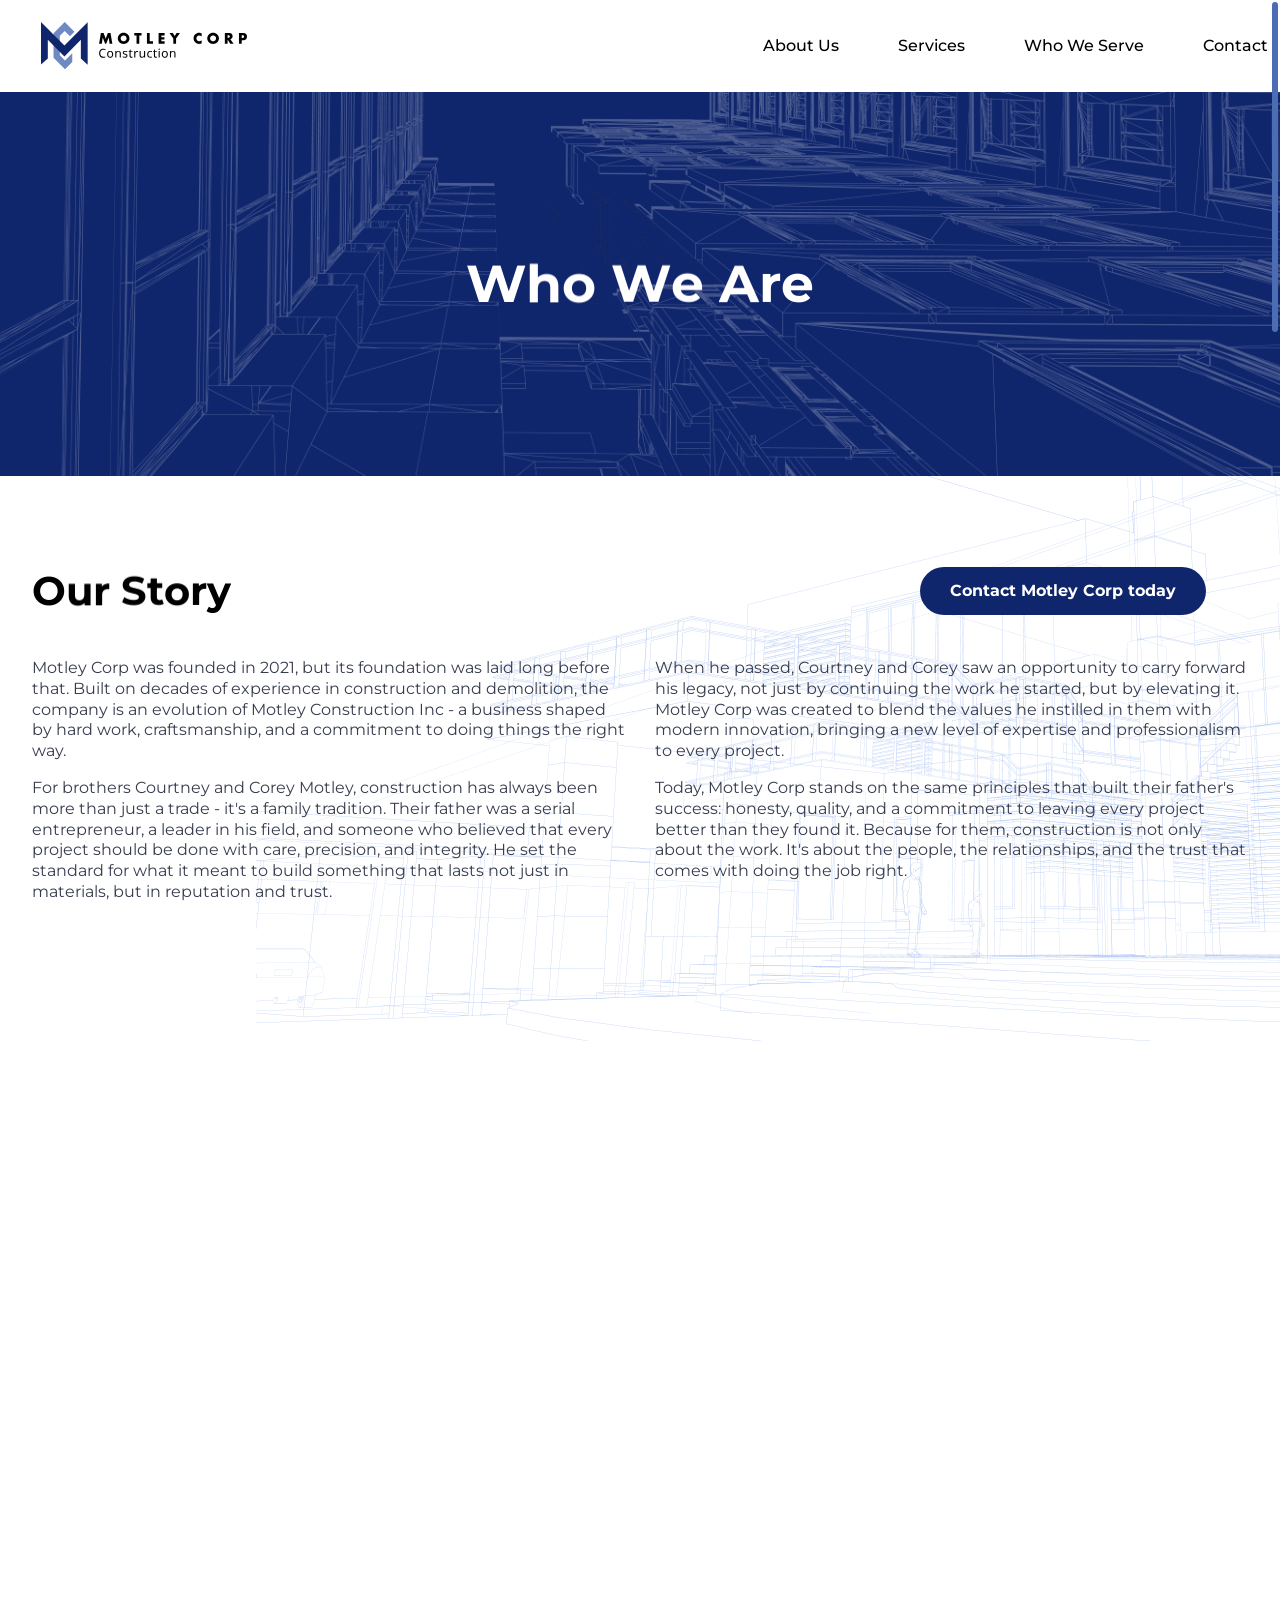
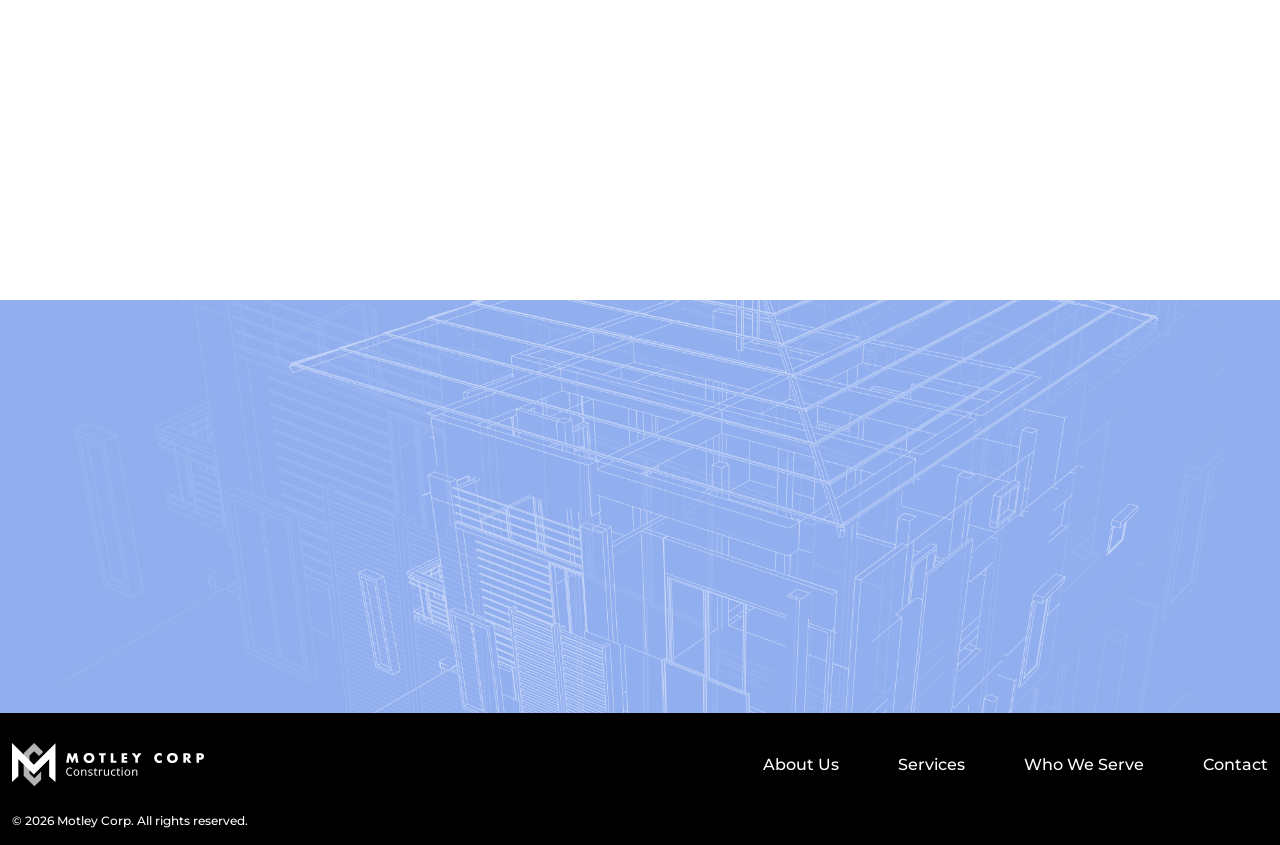
==== commit 500a0f5d: "images set" ====
--- a/about.html
+++ b/about.html
@@ -12,7 +12,7 @@
 	<body data-overlayscrollbars-initialize>
 		<!-- Mobile Offcanvas Menu -->                                            
 		<div class="offcanvas header-offcanvas offcanvas-end" tabindex="-1" id="offcanvasRight" aria-labelledby="offcanvasRightLabel">
-			<div class="offcanvas-shape-img bg-fix" style="background-image: url('assets/image/offcanvas-shape.png');"></div>
+			<div class="offcanvas-shape-img bg-fix" style="background-image: url('assets/images/offcanvas-shape.png');"></div>
 			<div class="offcanvas-header justify-content-end">                                                                                                                                                  
 				<button type="button" class="btn-close d-flex align-items-center justify-content-center flex-column" data-bs-dismiss="offcanvas" aria-label="Close">
 				<span></span>
@@ -60,7 +60,7 @@
 				<div class="row align-items-center">
 					<div class="col-auto">
 						<a href="index.html" class="header-logo">
-						<img src="assets/image/header-logo.svg" alt="Logo">
+						<img src="assets/images/header-logo.svg" alt="Logo">
 						</a>
 					</div>
 					<div class="col">
@@ -90,7 +90,7 @@
 		<main>
 			<!-- banner section start -->
 			<section class="banner-area position-relative d-flex align-items-center justify-content-center secondary-banner banner-area-about">
-				<div class="banner-shape-img bg-fix position-absolute top-0 start-0 h-100 w-100 z-2" style="background-image: url('assets/image/banner/about-banner-shape.png');"></div>
+				<div class="banner-shape-img bg-fix position-absolute top-0 start-0 h-100 w-100 z-2" style="background-image: url('assets/images/banner/about-banner-shape.png');"></div>
 				<div class="container position-relative z-3">
 					<div class="banner-content-wrapper text-center mx-auto">
 						<h1 class="text-white hero-title mb-0">Who We Are</h1>
@@ -101,7 +101,7 @@
 
 			<!-- about container section start -->
 			<section class="about-container-section position-relative z-3 overflow-hidden">
-				<div class="our-story-shape bg-fix position-absolute" style="background-image: url('assets/image/about/our-story-shape-02.png');"></div>
+				<div class="our-story-shape bg-fix position-absolute" style="background-image: url('assets/images/about/our-story-shape-02.png');"></div>
 				<!-- our story -->
 				<div class="our-story-area">
 					<div class="container">
@@ -156,7 +156,7 @@
 								<div class="col col-auto">
 									<div class="value-card d-flex mb-p">
 										<div class="icon-box rounded-circle mx-auto ms-sm-0 me-sm-auto d-flex align-items-center justify-content-center primary-bg">
-											<img src="assets/image/value-card/value-icon-01.svg" alt="Integrity">
+											<img src="assets/images/value-card/value-icon-01.svg" alt="Integrity">
 										</div>
 										<div class="value-inner-card">
 											<h5>Integrity</h5>
@@ -169,7 +169,7 @@
 								<div class="col col-auto">
 									<div class="value-card d-flex mb-p">
 										<div class="icon-box rounded-circle mx-auto ms-sm-0 me-sm-auto d-flex align-items-center justify-content-center">
-											<img src="assets/image/value-card/value-icon-02.svg" alt="Integrity">
+											<img src="assets/images/value-card/value-icon-02.svg" alt="Integrity">
 										</div>
 										<div class="value-inner-card">
 											<h5>Quality Craftsmanship</h5>
@@ -182,7 +182,7 @@
 								<div class="col col-auto">
 									<div class="value-card d-flex mb-p">
 										<div class="icon-box rounded-circle mx-auto ms-sm-0 me-sm-auto d-flex align-items-center justify-content-center primary-bg">
-											<img src="assets/image/value-card/value-icon-03.svg" alt="Integrity">
+											<img src="assets/images/value-card/value-icon-03.svg" alt="Integrity">
 										</div>
 										<div class="value-inner-card">
 											<h5>Safety & Sustainability</h5>
@@ -203,7 +203,7 @@
 							<div class="row align-items-center gx-0 gy-4">
 								<div class="col">
 									<div class="mission-img animation-line">
-										<img src="assets/image/mission/mission-img.jpg" alt="Our Mission">
+										<img src="assets/images/mission/mission-img.jpg" alt="Our Mission">
 									</div>
 								</div>
 								
@@ -225,11 +225,11 @@
 
 			<!-- banner section start -->
 			<section class="banner-area position-relative d-flex align-items-center justify-content-center secondary-banner  thirdary-banner overflow-hidden">
-				<div class="banner-shape-img bg-fix position-absolute  z-2" style="background-image: url('assets/image/banner/cta-bottom-img.png');"></div>
+				<div class="banner-shape-img bg-fix position-absolute  z-2" style="background-image: url('assets/images/banner/cta-bottom-img.png');"></div>
 				<div class="container position-relative z-3">
 					<div class="banner-content-wrapper text-center mx-auto">
 						<div class="banner-logo mx-auto mb-3 animation-line">
-							<img src="assets/image/banner/banner-logo.svg" alt="Motley Corp Logo">
+							<img src="assets/images/banner/banner-logo.svg" alt="Motley Corp Logo">
 						</div>
 						<h2 class="text-white hero-title mb-0">Demolishing the Past to Build the Future</h2>
 					</div>
@@ -246,7 +246,7 @@
 						<div class="col col-auto">
 							<div class="footer-logo text-center text-md-start mb-4 mb-md-0">
 								<a href="index.html">
-								<img src="assets/image/footer-logo.svg" alt="Motley Corp Logo">
+								<img src="assets/images/footer-logo.svg" alt="Motley Corp Logo">
 								</a>
 							</div>
 						</div>
--- a/assets/css/main.css
+++ b/assets/css/main.css
@@ -135,6 +135,7 @@
 	/* --------- SPACING & SIZING --------- */
 	--size-button-padding-y: 11.8px;
 	--size-button-padding-x: 22px;
+	--size-button-padding-md-x: 30px;
 	--size-button-padding-sm-y: 6.8px;
 	--size-button-padding-sm-x: 17px;
 	--size-button-padding-xs-y: 7.8px;
@@ -999,6 +1000,11 @@
 .why-choose-area .section-title-wrapper {
 	max-width: 292px;
 }
+.why-choose-area .btn-1{
+	font-weight: var(--font-weight-regular);
+	padding: var(--size-button-padding-y) var(--size-button-padding-md-x);
+}
+
 
 /* Cards container (right side) */
 .why-choose-cards {
@@ -1045,12 +1051,10 @@
 
 /* Background decorative shape */
 .why-choose-bg-shape {
-	position: absolute;
 	left: 0;
 	bottom: 0;
 	width: 100%;
 	height: clamp(600px, 30vw, 810px);
-	background-image: url('/assets/image/choose.png');
 	z-index: var(--z-negative);
 }
 
@@ -1099,7 +1103,7 @@
 }
 
 .our-story-des {
-	margin-top: 33px;
+	margin-top: 43px;
 }
 
 /* Grid spacing within story section */
